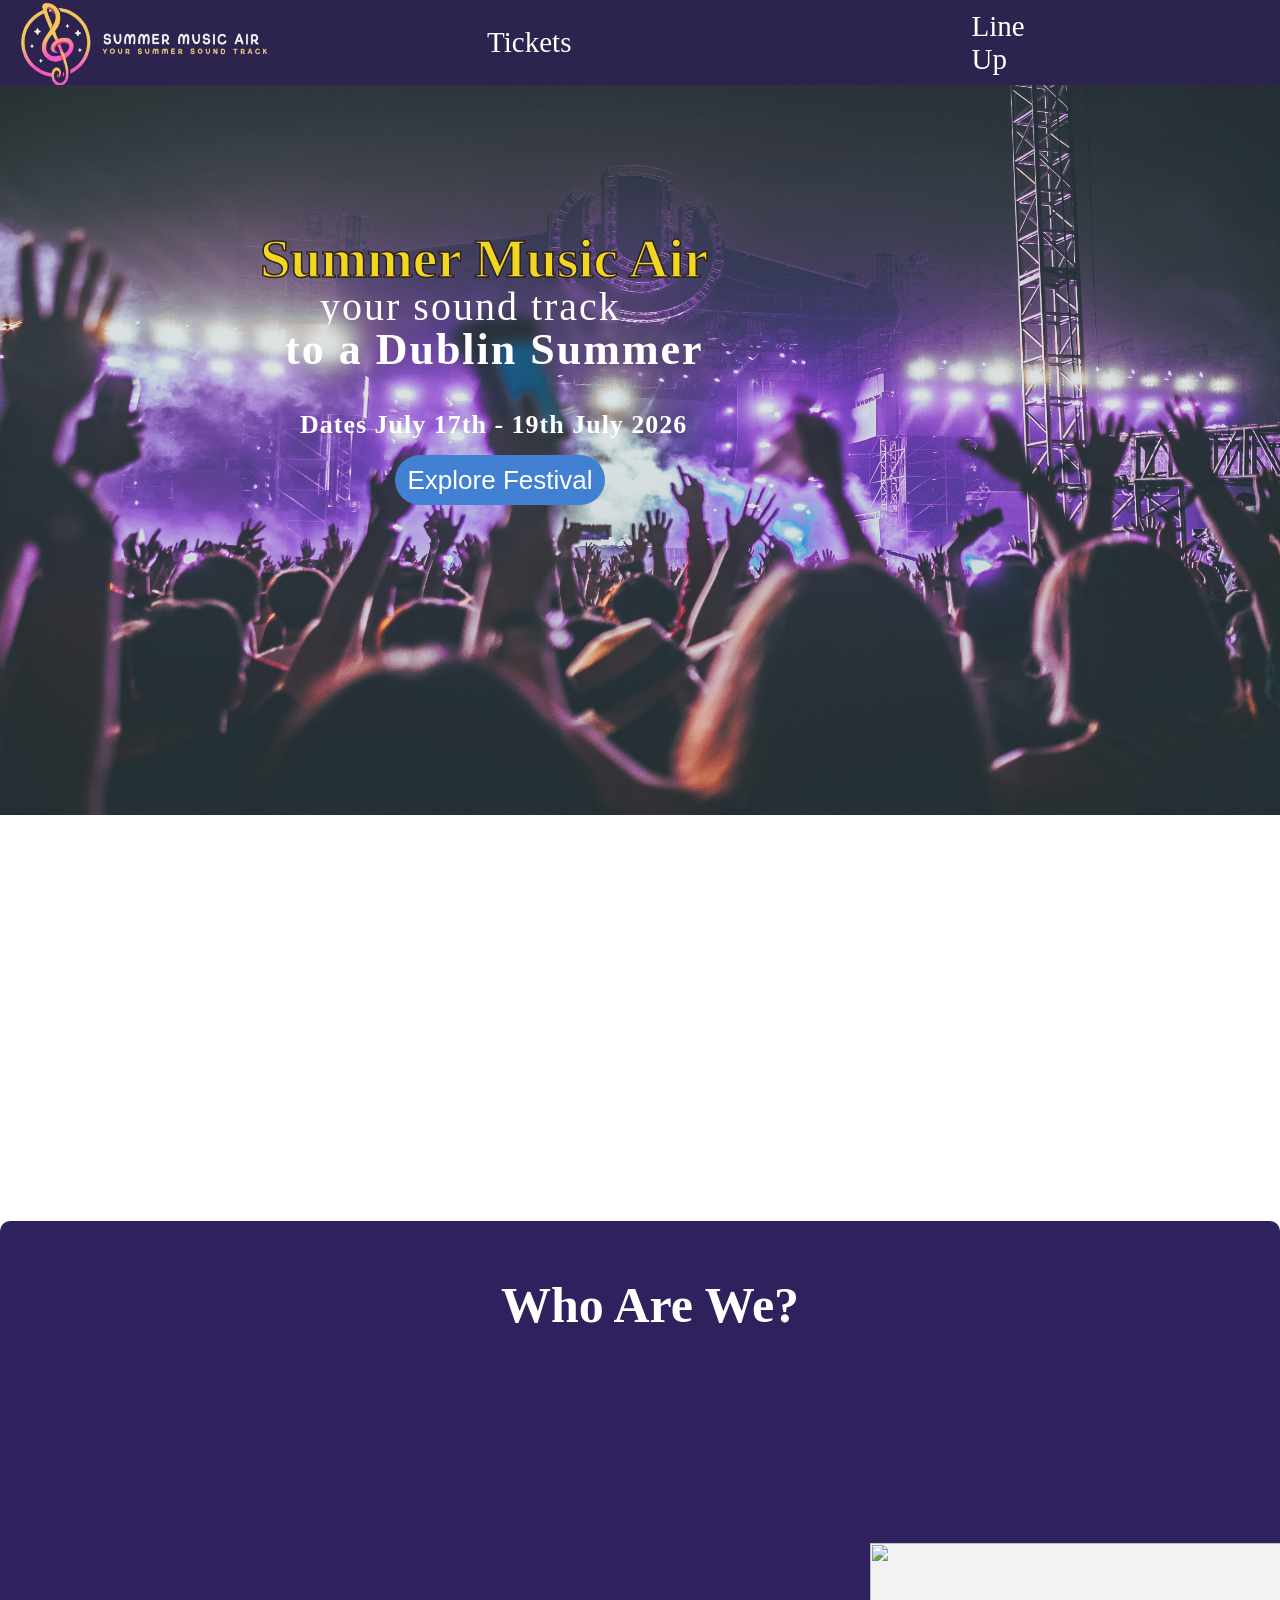
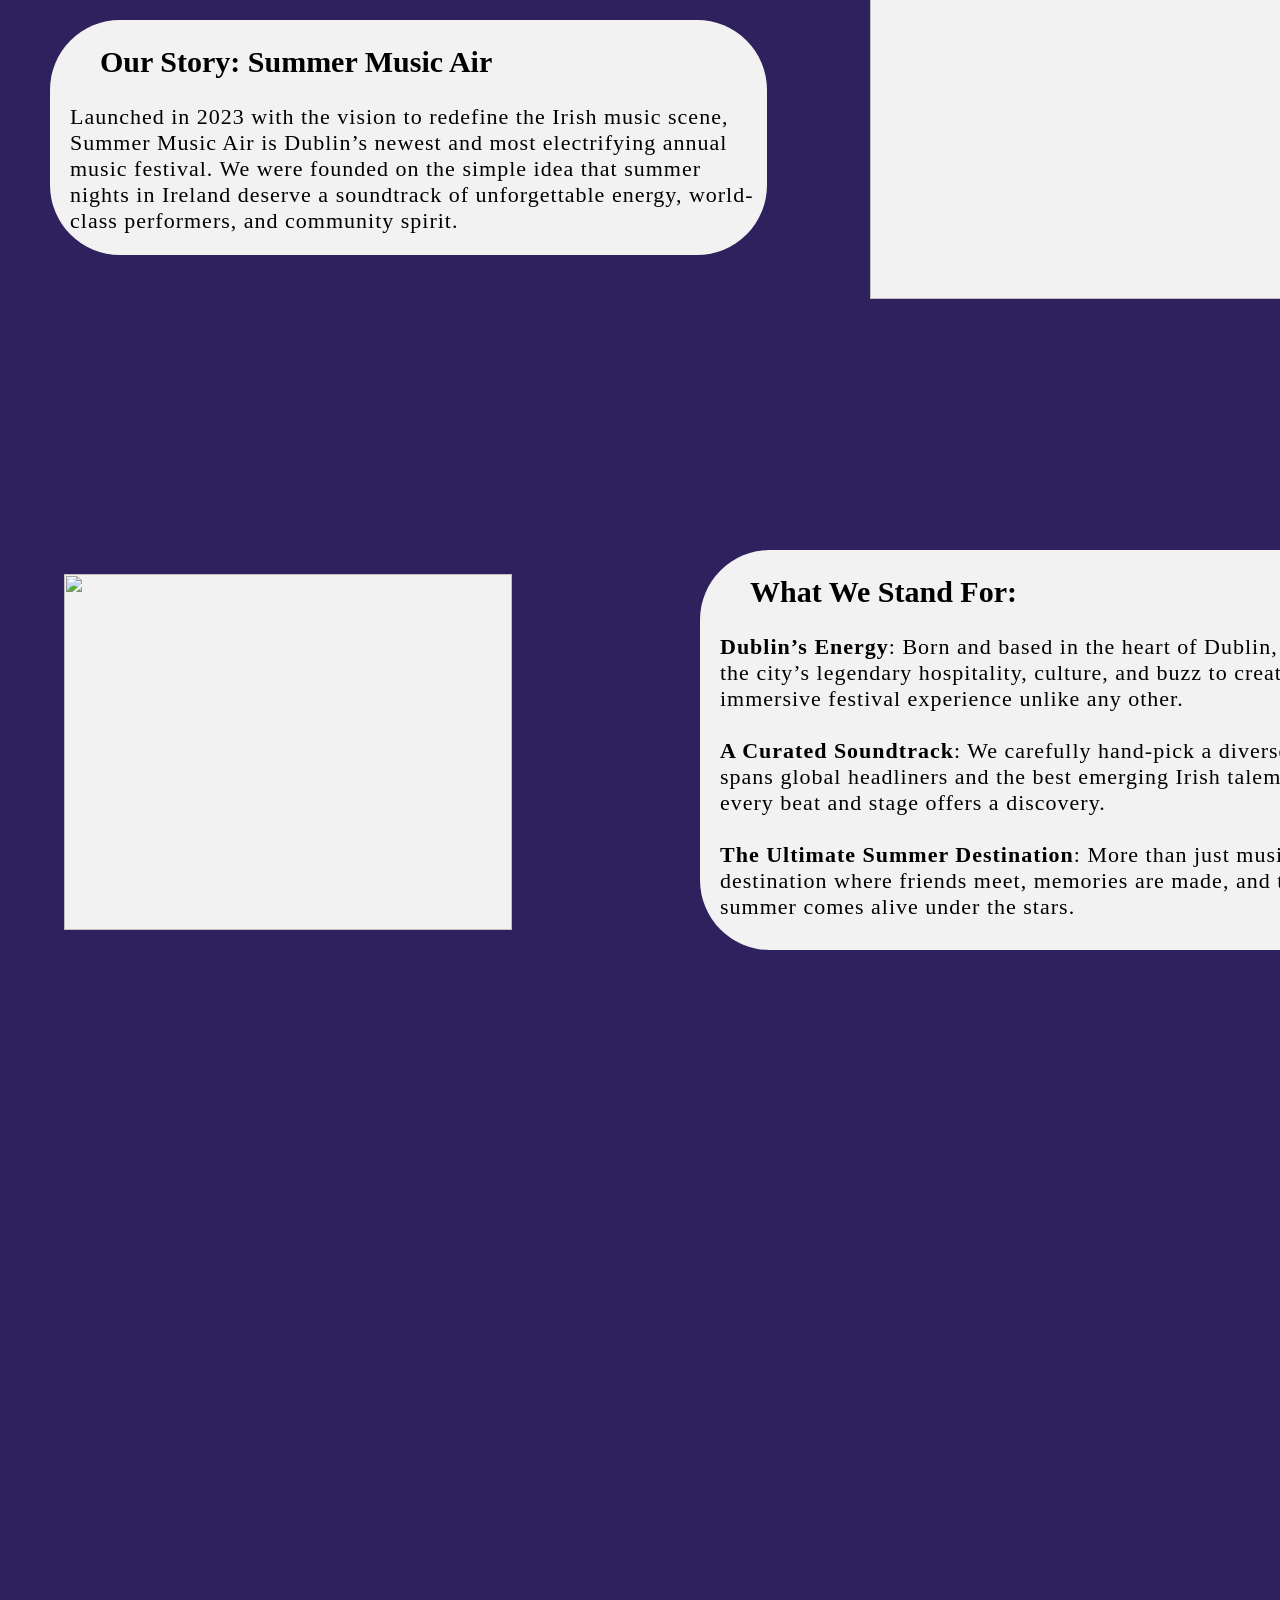
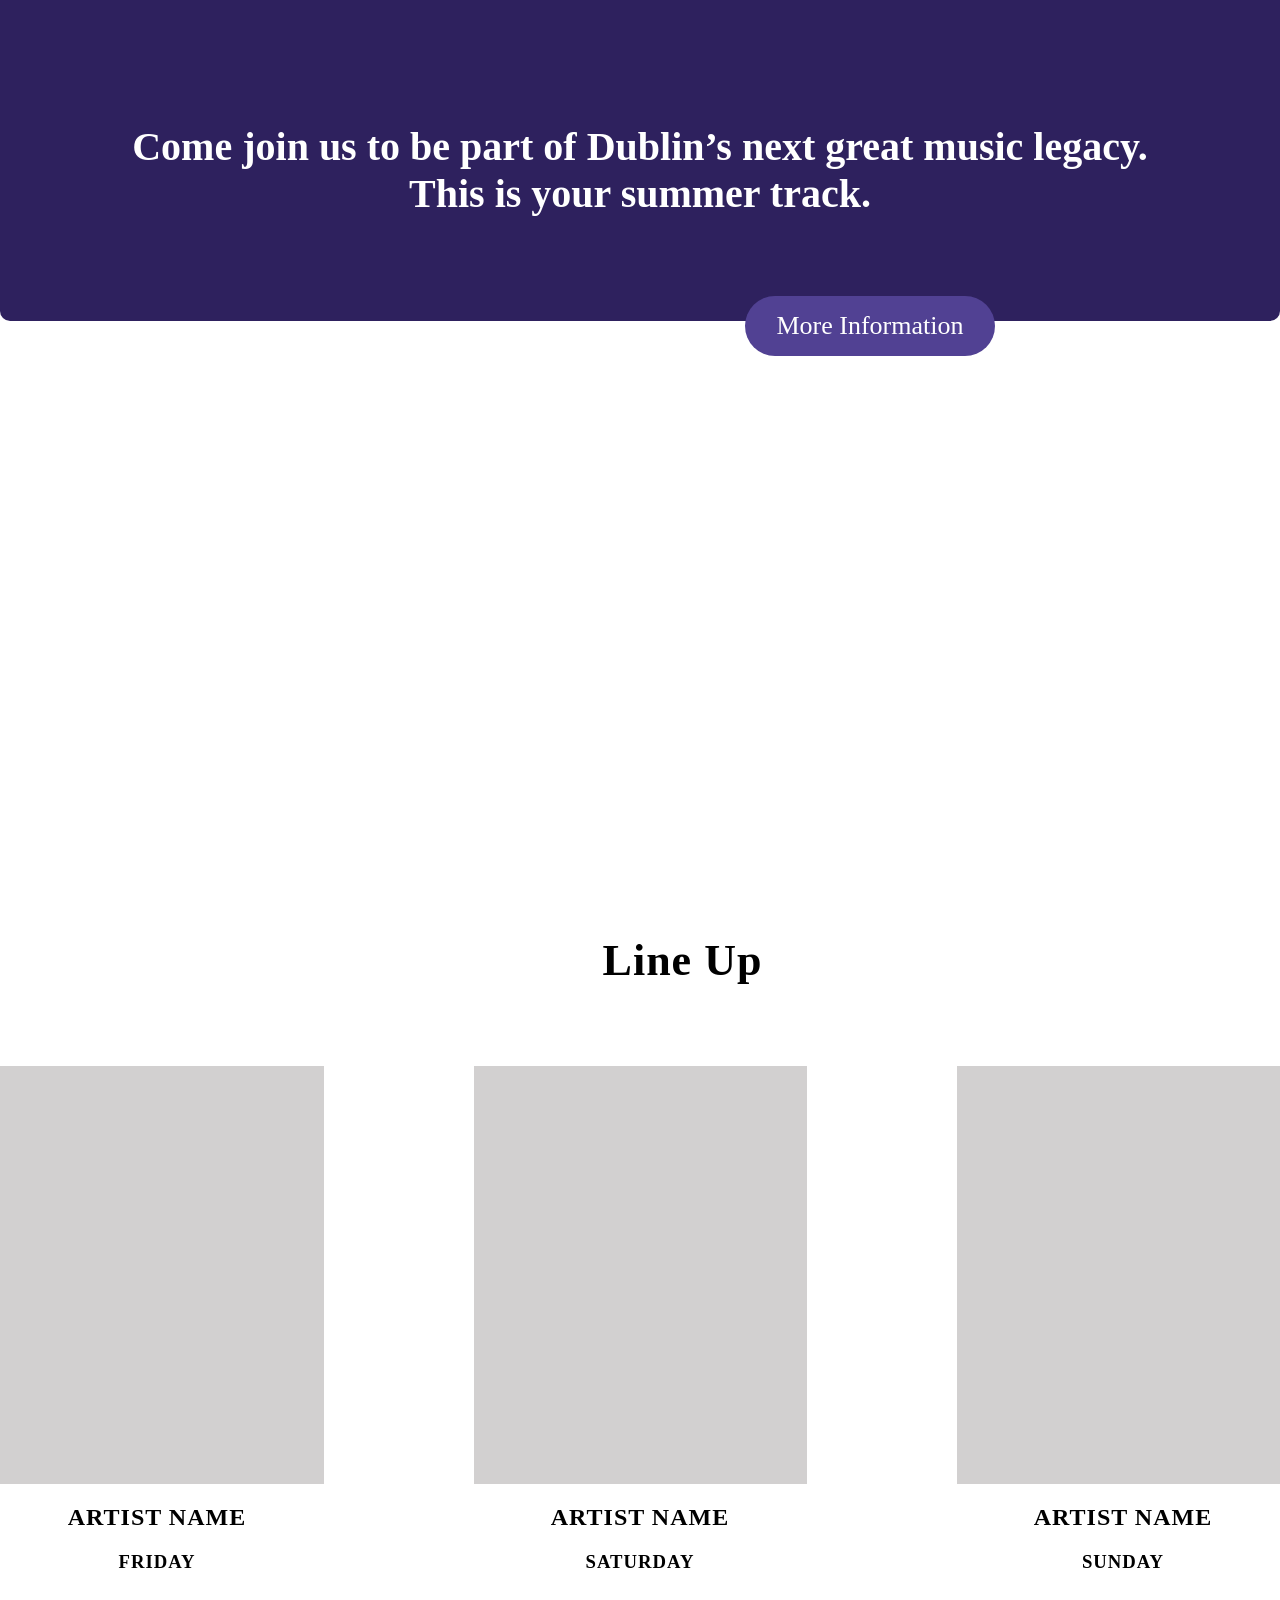
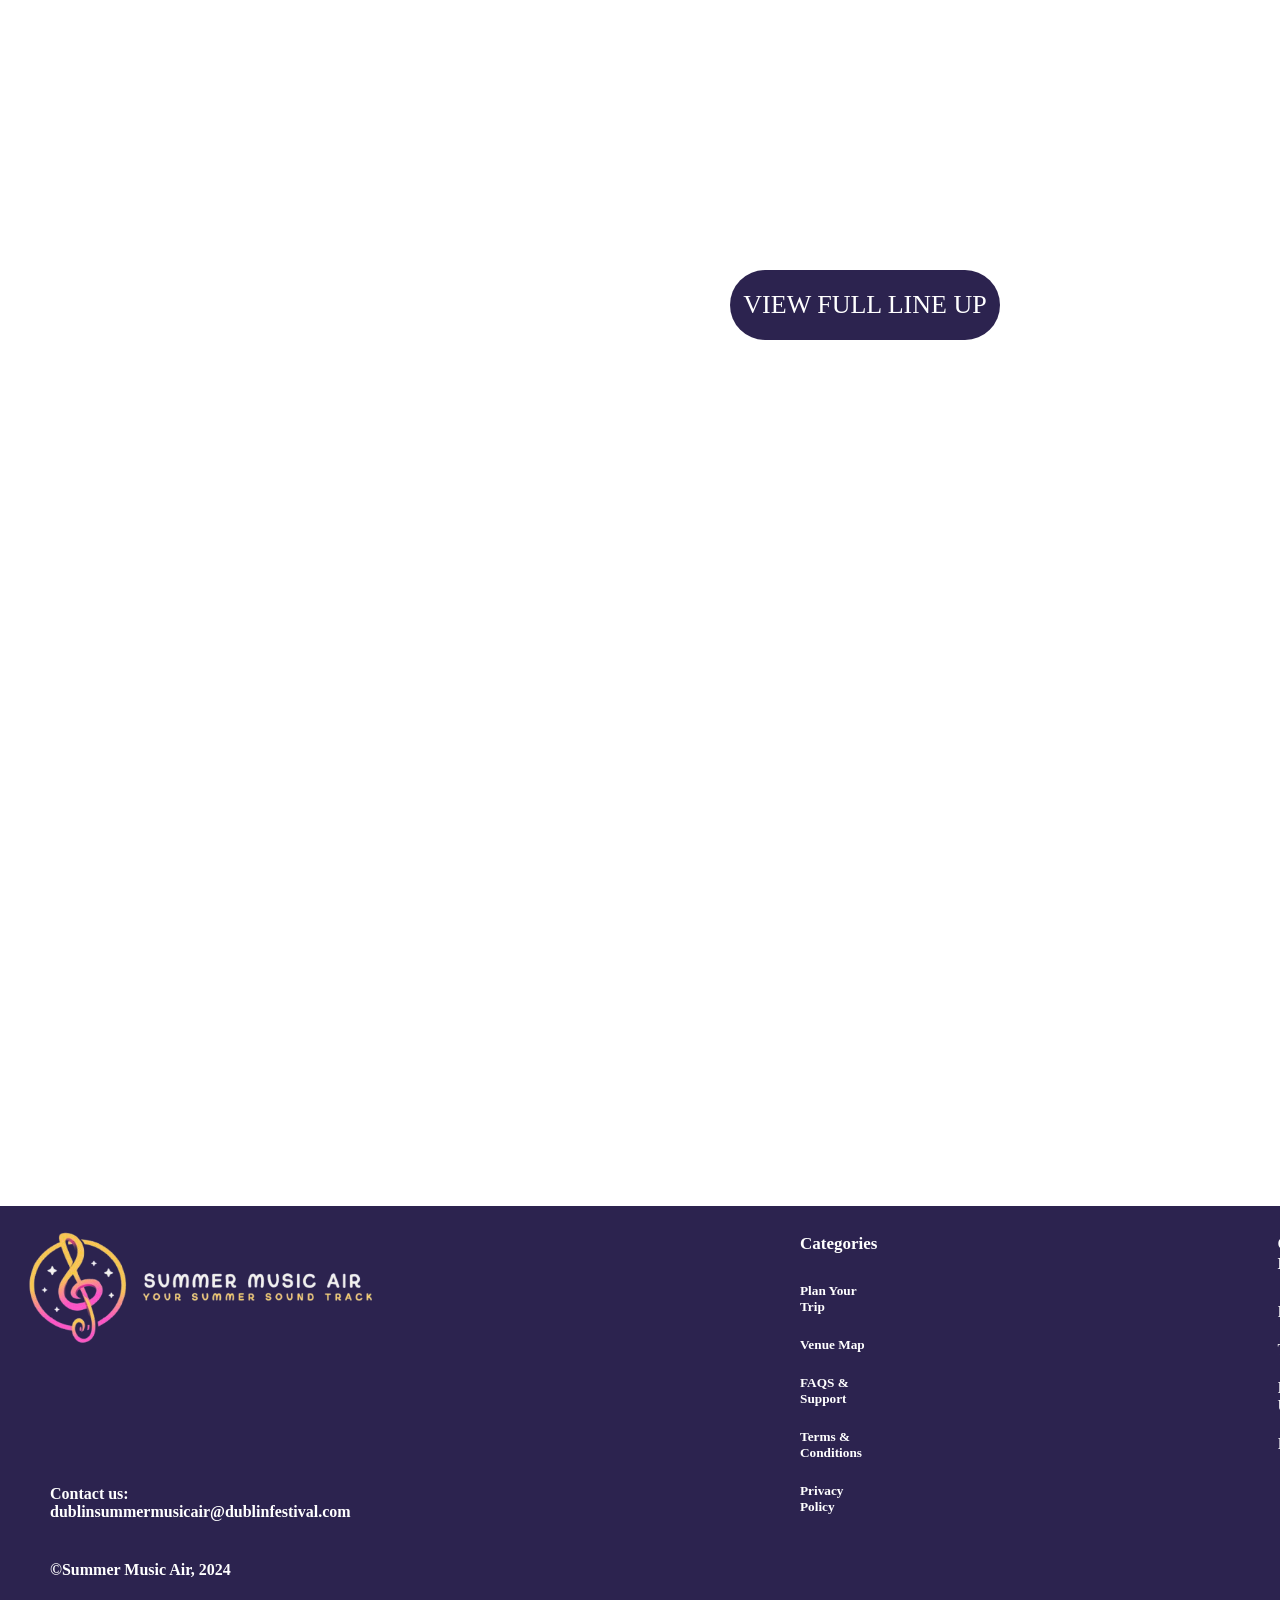
==== Public/Index.html @ b0d1145a "test" ====
<!DOCTYPE html>
<html lang="en">
<head>
    <meta charset="UTF-8">
    <meta name="viewport" content="width=device-width, initial-scale=1.0">
    <link rel="stylesheet" href="/Assets/CSS/index.css">
    <script src="/Assets/JS/main.js"></script>
    <meta name="viewport" content="width=device-width, initial-scale=1.0">
    <title>Home</title>
</head>
<body>

    <!-- nav bar -->
    <div class="Nav-Bar-Box">
        <!-- <img  id="logo" src="/Assets/Images/logo.png" alt=""> -->     
            <a href="/Public/Index.html">
                <img  id="logo" src="/Assets/Images/logo.png" alt="">
            </a>
        <div class="Nav-Bar-Buttons-Container">
             <a  id="ticket-button" class="Nav-Bar-Buttons"href="/Public/tickets.html">Tickets</a>
            <a id="ticket-button" class="Nav-Bar-Buttons" href="/Public/lineUp.html">Line Up</a>
            <a id="ticket-button" class="Nav-Bar-Buttons" href="/Public/info.html">Info</a>
        </div>
    </div>

    <!-- hero section -->

    <div class="heroBox">
        <div class="heroimgContainer">
            <h1 id="t1" class="heroText">Summer Music Air</h1>
            <h3 id="t2" class="heroText">your sound track</h3>
            <h2 id="t3" class="heroText">to a Dublin Summer</h2>
            <h4 id="t4" class="heroText">Dates July 17th - 19th July 2026</h4>
            <!-- <div class="button">Explore Festival</div> -->
             <button class="button">Explore Festival</button>
            <img id="heroImg" src="/Assets/Images/heroImg.jpg" alt="">
        </div>

    </div>

    <!-- About us section -->

    <div class="about-us-container">

        <h1 class="aboutUsText" id="aboutUsHeader">Who Are We?</h1>
    
        <div class="section1-box">
            <h2 id="aboutUsH1" class="aboutUsText">Our Story: Summer Music Air</h2>
            <article id="aboutUsText1" class="aboutUsText">Launched in 2023 with the vision to redefine the Irish music scene, Summer Music Air is Dublin’s newest and most electrifying annual music festival.
                We were founded on the simple idea that summer nights in Ireland deserve a soundtrack of unforgettable energy, world-class  performers, and community spirit.
            </article>
        </div>
      
        <div class="section1-img-box">
            <img id="sec1Img" src="/Assets/Images/couple.jpg" alt="">
        </div>

        <div class="section2-box">

            <h2  id="aboutUsH2" class="aboutUsText">What We Stand For:</h2>
                <article id="aboutUsText2" class="aboutUsText">
                    <span class="SubHeading">Dublin’s Energy</span>: Born and based in the heart of Dublin, we embrace the city’s legendary hospitality, culture, and buzz to create an immersive festival experience unlike any other.
                    <br> <br><span class="SubHeading">A Curated Soundtrack</span>: We carefully hand-pick a diverse lineup that spans global headliners and the best emerging Irish talemt, ensuring every beat and stage offers a discovery.
                    <br><br><span class="SubHeading">The Ultimate Summer Destination</span>: More than just music, we are a destination where friends meet, memories are made, and the spirit of summer comes alive under the stars.
                </article>
        </div>

             <div class="section2-img-box">
                <img id="sec2Img" src="/Assets/Images/teambuilding.jpg" alt="">
             </div>

             <h2 id="endingText">Come join us to be part of Dublin’s next great music legacy. <br> This is your summer track.</h2>
             <a class="button" id="moreInfoBtn" href="/Public/info.html">More Information</a>
    </div>
        

    <!-- Line Up Section -->

    <h1 id="lineUpHeader">Line Up</h1>
    <div class="Line-Up-Box">
        <div class="lineUpContainer">
            <div class="lineup-box-image"></div>
            <div class="line-up-text-box">
                <h2 class="lineupText">ARTIST NAME</h2>
                <H3  class="lineupText" class="lineupDay">FRIDAY</H3>
            </div>
            
        </div>

        <div class="lineUpContainer">
            <div class="lineup-box-image"></div>
            <div class="line-up-text-box">
                <h2  class="lineupText" >ARTIST NAME</h2>
                <H3  class="lineupText" class="lineupDay">SATURDAY</H3>
            </div>
        </div>

        <div class="lineUpContainer">
            <div class="lineup-box-image"></div>
            <div class="line-up-text-box">
                <h2 class="lineupText" >ARTIST NAME</h2>
                <H3  class="lineupText" class="lineupDay">SUNDAY</H3>
            </div>
        </div>  
    </div>
     <a class="button" id="LineUpBtn" href="/Public/lineUp.html">VIEW FULL LINE UP</a>
    

    <!-- Footer Section -->

   <div class="footer-box">

      <!-- Terms and conditions Pop Up Box -->
   <div class="termsConds">
    <h1 id="pop-up-title">Summer Music Air Terms & Conditions</h1>
    <article class="TandCText">
       <strong>Effective Date: August 1, 2026</strong>  <br>
        Please read these Terms of Service (the "Terms") carefully. By purchasing a ticket, registering for the event, or entering the venue ("Festival Grounds"), you agree to be bound by these Terms, which constitute a legally binding agreement between you ("Participant" or "Ticket Holder") and Summer Music Air Festival (the "Festival," "We," or "Us"). <br>
        <strong>1. General Provisions & Ticket Policy</strong> <br>
        <strong>1.1. Governing Law and Jurisdiction</strong>
        These Terms shall be governed by and construed in accordance with the laws of the jurisdiction where the Festival is physically held, without regard to its conflict of law principles. Any legal action or proceeding arising under these Terms shall be brought exclusively in the courts of that jurisdiction.
        <br> <strong>1.2. Ticket Sales and Validity</strong>
        <br>All ticket sales are final. Tickets are non-refundable, non-transferable, and non-exchangeable, except as required by applicable law or as expressly permitted by the Festival in writing. Tickets may be voided if altered or duplicated.
        <br> <strong>1.3. Schedule Changes</strong>
        <br>The Festival reserves the right to change, modify, or cancel the venue, dates, times, and lineup of any scheduled performance without prior notice. No refunds or exchanges will be offered as a result of a change in the schedule or lineup.
        <br> <strong>1.4. Temporary Enthusiasm Lien</strong>
        <br>The Participant agrees that the original point of sale retains a temporary non-corporeal lien over the ticket holder's enthusiasm for a period of seventy-two (72) hours post-event. This lien is automatically revoked upon consumption of a breakfast burrito.
        <br> <strong>2. Admission and Conduct on Festival Grounds</strong>
        <br> <strong>2.1. Entry and Screening</strong>

        <br>All Participants consent to a full security search, pat-down, and bag check prior to entry and at any time while on the Festival Grounds. Failure to consent to such searches may result in the refusal of admission or expulsion without refund.

        <br><strong>2.2. Prohibited Items</strong>
        <br>The following items are strictly prohibited on the Festival Grounds:
                <li>
                    <ul>Weapons, illegal substances, and external alcohol.</ul>
                    <ul>Glass containers (excluding medically necessary containers).</ul>
                    <ul>Sound systems exceeding 80 decibels (unless you are a scheduled performer).</ul>
                    <ul>Any item deemed to be dangerous or disruptive by Festival staff.</ul>
                    <ul>More than two (2) loose, pocket-dwelling marbles per person. Marbles secured in a designated container are exempt.</ul>
                    <ul>Items designed to facilitate the intentional, audible confusion of Festival personnel (e.g., highly convincing fake fog horns or paradoxical statements about time travel).</ul>
                    <ul>Unsolicited, lengthy advice concerning the proper preparation of artisanal sourdough. Brief, non-binding tips are permissible.</ul>
                </li>

        <br><strong>2.3. Photography and Recording</strong>

        <br>The Participant acknowledges and agrees that the Festival may photograph, video-record, or otherwise capture their image, likeness, and voice, which may be used for promotional and archival purposes without further compensation. The only exception is when a photograph captures a Participant engaging in the act of deep, contemplative gazing at a fire hydrant, which is reserved exclusively for the Festival's annual "Hydrant Vibe" internal competition.

        <br><strong>3. Waiver of Liability and Assumption of Risk</strong>

        <br><strong>3.1. Assumption of Risk</strong>

        <br>The Participant voluntarily assumes all risks and dangers incidental to the event, whether occurring prior to, during, or after the event, including, but not limited to, the risk of property damage, personal injury, and the temporary but absolute conviction that they can communicate fluently with the local bird population via complex interpretative dance.

        <br><strong>3.2. Force Majeure (Acts of Atmosphere)</strong>

        <br>In the event of cancellation or interruption due to circumstances beyond our control—including natural disasters, civil unrest, or the unexpected spontaneous manifestation of a benevolent, singing nebula—the Festival shall not be liable for any loss or damage. Should a singing nebula appear, the Participant's ticket will be considered exchanged for the experience, and no refunds will be processed.

        <br><strong>3.3. Specific Liability Exclusions</strong>

        <br>The Festival is not responsible for damages resulting from:

        <br>The temporary loss of your ability to count past three due to rhythmic overload.

        <br>Any instance where a sound wave rearranges your clothing into a slightly more fashionable (but less practical) ensemble.

        <br>Loss of personal belongings, especially if said belongings were launched into the air during a moment of profound musical ecstasy.

        <br>Emotional distress caused by witnessing an official Festival Security Squirrel successfully complete a complex financial transaction.

        <br><strong>4. Final Harmony and Contractual Agreement</strong>

        <br><strong>4.1. The Data Disclosure Drift</strong>

        <br>We will protect your Contact Data (as outlined in our Privacy Policy) but reserve the right to anonymously analyze your Vibe Preferences to better serve the Collective Rhythm. This analysis may be shared with the official Festival Security Squirrel for motivational purposes.

        <br><strong>4.2. Mandatory Relaxation</strong>

        <br>If a Festival staff member, acting in the capacity of a certified Chill-Out Monitor, determines that a Participant is experiencing inadequate levels of relaxation, they are authorized to recommend a mandatory five-minute session in the designated "Zen Garden." Refusal to chill is considered a breach of conduct and may result in the Participant being forced to listen to elevator music for fifteen (15) minutes.

        <br><strong>4.3. The Perfect Note Guarantee</strong>

        <br>The Festival guarantees that at some point during your attendance, you will hear a single, perfect musical note that will resonate with your soul. The Festival is not liable if the Participant is unable to later identify or replicate this note, or if the note is later determined to be merely a pigeon's cough.

        <br><strong>4.4. Termination (The Great Vibe Check)</strong>

        <br>We reserve the right to revoke your ticket and remove you from the Festival Grounds for any conduct deemed detrimental to the overall collective good vibe, including excessive complaining, standing still during a peak dance track, or questioning the squirrel security's authority.

        <br><strong>4.5. Solar Alignment Warranty</strong>

        <br>The Participant acknowledges that, upon entry, they enter into a passive, non-revocable agreement with the sun to maintain an optimal level of ambient lighting until the final performance concludes. Any sun-related disruptions are entirely the fault of the sun, and the Festival assumes no liability.

        <br>Thank you for agreeing to the Terms of Service: Initial Compliance, Eventual Transcendence. Now go find your perfect song!
    </article>
   </div>
        <footer class="footer-container">
            <div class="socialMediaContainer">
                <img id="footerLogo" src="/Assets/Images/logo.png" alt="">
                <a href="#" class="fa fa-facebook"></a>
                <a href="#" class="fa fa-instagram"></a>
                <a href="#" class="fa fa-twitter"></a>
                <a href="#" class="fa fa-linkedin"></a>
                <h5 id="contact">Contact us: dublinsummermusicair@dublinfestival.com</h5>
            <h5 id="copyright">©Summer Music Air, 2024</h5>
            </div>
           
            

            <div class="categories">
                <h5 class="categoriesH1">Categories</h5>
                <h5>Plan Your Trip</h5>
                <h5>Venue Map</h5>
                <h5>FAQS & Support</h5>
                <h5>Terms & Conditions</h5>
                <h5>Privacy Policy</h5>
            </div>

            <div class="quick-links">
                <h5 class="categoriesH1">Quick Links</h5>
                <a class="links" href="/Public/Index.html">Home</a>
                <a class="links" href="/Public/tickets.html">Tickets</a>
                <a class="links" href="/Public/lineUp.html">Line Up</a>
                <a class="links" href="/Public/info.html">Info</a>
            </div>
        </footer>

   

   </div>


</body>
</html>
---- Assets/CSS/index.css ----
body{
    scroll-behavior: smooth;
    color: white;
    padding: 0px;
    margin: 0px;
}

    /* Nav Bar */
        .Nav-Bar-Box {
            z-index: 999;
            top: 0px;
            left: 0px;
            width: 100%;
            height: 85px;
            background-color: rgb(44, 35, 79);
            display: flex;
            gap: 200px;
        }

        #logo {
            margin-top: -70px;
            height: 230px;
        }

        .Nav-Bar-Buttons-Container {

            display: flex;
            align-items: center;
            gap: 400px;
        }

        .Nav-Bar-Buttons {
            text-decoration: none;
            font-size: 29px;
            color: white;
            cursor: pointer;
        }

        .Nav-Bar-Buttons:hover{
            text-decoration: underline;
        }

    /* Hero Section */

        .heroimgContainer {
            position: relative;
            height: 730px;
            width: 100%;
            background-color: gray;
        }
        .heroText {
            position: absolute;
            z-index: 3;
        }
        #t1 {
            top: 105px;
            left: 260px;
            font-size: 55px;
            color: rgb(242, 215, 34);
            font-weight: bold;
            -webkit-text-stroke: 1.5px rgb(44, 32, 32);
        }
        #t2 {
            backdrop-filter: blur(5px);
            color: white;
            top: 158px;
            letter-spacing: 2px;
            left: 320px;
            font-size: 40px;
            font-weight: 100;
        }
        #t3 {
            backdrop-filter: blur(5px);
            color: white;
            top: 202px;
            left: 285px;
            letter-spacing: 2px;
            font-size: 44px;
        }
        #t4 {
            letter-spacing: 1px;
            color: white;
            font-size: 26px;
            top: 290px;
            left: 300px;
        }

        .button {
            color: white;
            font-size: 26px;
            justify-content: center;
            text-align: center;
            align-items: center;
            font-weight: 500;
            background-color: rgb(65, 128, 211);
            width: 210px;
            height: 50px;
            top: 370px;
            left: 395px;
            position: absolute;
            z-index: 999;
            cursor: pointer;
            align-content: center;
            border-radius: 40px;
        }

        .button:hover{
            opacity: 0.95;
        }
        #heroImg {
            position: absolute;
            object-fit: fill;
            width: 100%;
            height: 100%;
            z-index: 1;
            opacity: 0.8;
        }

    /* About Us Section */

        .about-us-container {
            z-index: 1;
            width: 100%;
            height: 2300px;
            background-color: rgb(46, 33, 94);
            margin-top: 406px;
            border-radius: 10px;
        }
        .aboutUsText{
            position: relative;
            margin-left: 20px;

            color: black;
        }
        #aboutUsHeader{
            position: relative;
            top: 55px;
            font-size: 50px;
            color: white;
            text-align: center;
        }
        .section1-box{
            background-color: #F2F2F2;
            position: absolute;
            top: 1620px;
            left: 50px;
            width: 56%;
            border-radius: 70px;
            height: 235px;
        }
        .section1-img-box{
            position: relative;
            left: 68%;
            top: 230px;
            background-color: #F2F2F2;
            height: 356px;
            width: 448px;
        }
        #sec1Img{
            position: absolute;
            object-fit: fill;
            width: 100%;
            height: 100%;
            z-index: 1;
        
        }
       
        button{
            background-color: transparent;
            background-repeat: no-repeat;
            border: none;
            cursor: pointer;
            overflow: hidden;
            outline: none;
        }
        .section2-img-box{
            position: relative;
            left: 5%;
            top: 505px;
            background-color: #F2F2F2; 
            height: 356px;
            width: 448px;
        }
        #sec2Img{
            position: absolute;
            object-fit: fill;
            width: 100%;
            height: 100%;
            z-index: 1;
        }
        .section2-box{
            background-color: #F2F2F2;
            position: absolute;
            top: 2150px;
            left: 700px;
            width: 55%;
            border-radius: 70px;
            height: 400px;
        }
       #aboutUsH1{
        margin-left: 50px;
        font-size: 30px;
       }
       #aboutUsText1{
        letter-spacing: 1px;
        font-size: 22px;
       }

       #aboutUsH2{
        font-size: 30px;
        margin-left: 50px;
       }
       #aboutUsText2{
        font-size: 22px;
        letter-spacing: 1px;
       }
       .SubHeading{
        font-weight: bold;
       }
       #endingText{
        font-size: 40px;
        text-align: center;
        position: relative;
        top: 55%;
       }
       #moreInfoBtn{
        background-color: #514193;
        position: relative;
        top: 57%;
        text-decoration: none;
        margin-left: 350px;
        width: 250px;
        height: 60px;
        display: flex;
        justify-content: center;
        align-items: center;
        
       }
       

       /* LINE UP SECTION */

       #lineUpHeader{
        position: relative;
        text-align: center;
        margin-top: 48%;
        font-size: 44px;
        margin-left: 85px;
        font-weight: bolder;
        letter-spacing: 1px;
        color: black;
       }

       .Line-Up-Box{
            z-index: 999;
            width: 100%;
            height: 860px;
            gap: 150px;
            display: flex;
            justify-content: center;
       }
       .lineup-box-image{
            margin-top: 50px;
            height: 418px;
            width: 333px;
            background-color: #d2d0d0;
       }
        .lineUpContainer1{
            background-color: antiquewhite;
            height: 418px;
            width: 333px;

       }
       
       .line-up-text-box{
        letter-spacing: 1px;
        color: black;
        width: 100;
        text-align: center;
       }

       #LineUpBtn{
        background-color: #2C234F;
        margin-top: 4700px;
        margin-left: 335px;
        width: 270px;
        height: 70px;
        text-decoration: none;
       }



       /* footer section */

      .footer-box{

        width: 100%;
        height: 400px;
        z-index: 800;
       }

       .footer-container{
        display: flex;
        gap: 400px;
        width: 100%;
        height: 100%;
        background-color: #2C234F;
       }

       #footerLogo{
        z-index: 1000;
        margin-top: -70px;
        width: 400px;
        height: 305px;

       }

       #contact{
        position: relative;
        font-size: 16px;
        margin-left: 50px;
        margin-top: 40px;
       }
       #copyright{
        font-size: 16px;
        margin-left: 50px;
        margin-top: 40px;
       }

       .categories{
        color: white;
        cursor: pointer;
       }
       .categoriesH1{
        font-size: 17px;
       }
    
       .links{
        color: white;
        text-decoration: none;
        display: flex;
        margin-top: 20px;
       }




       /* terms & condition pop up box */


       .termsConds{
        visibility: hidden;
        padding: 15px;
        border-radius: 5%;
        background-color: #d2d0d0;
        width: 1000px;
        height: 900px;
        z-index: 999;
        bottom: 10px;
        justify-self: center;
        justify-items: center;
        color: black;
        font-size: 10.8px;
       }
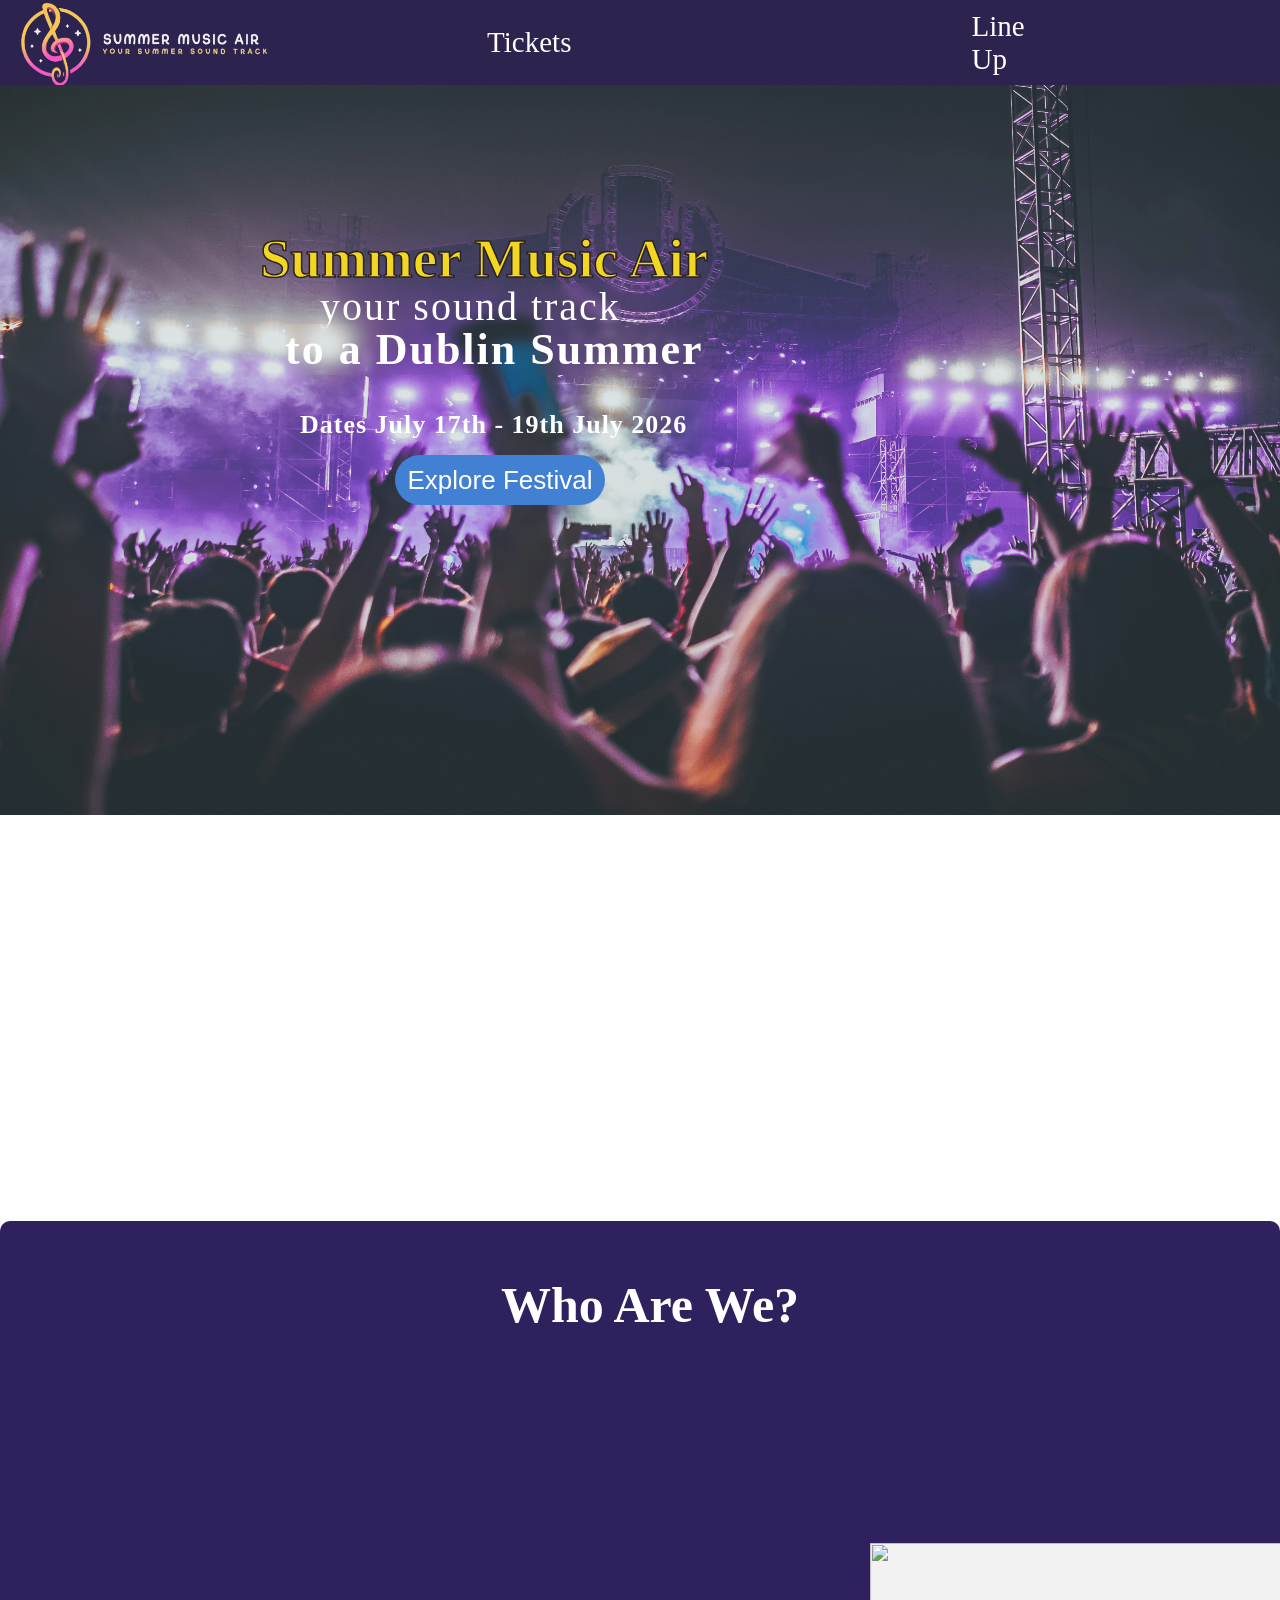
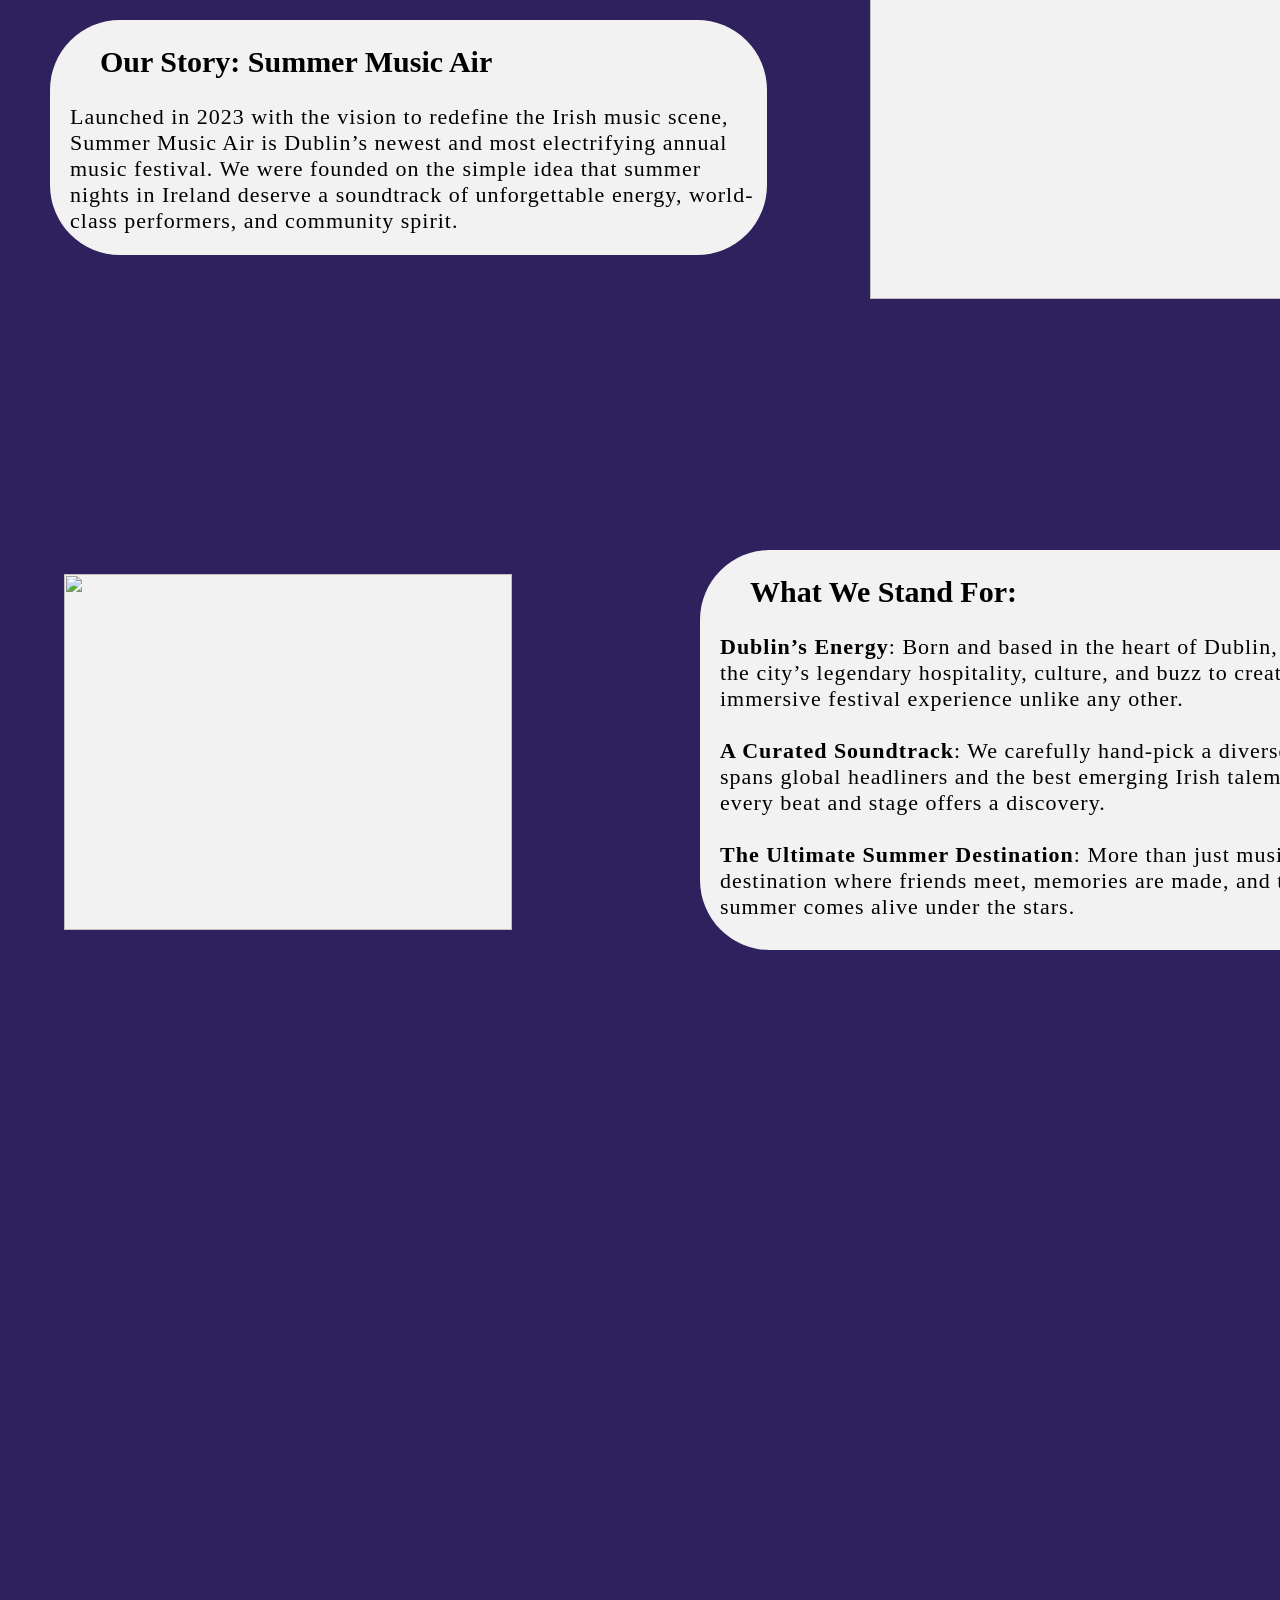
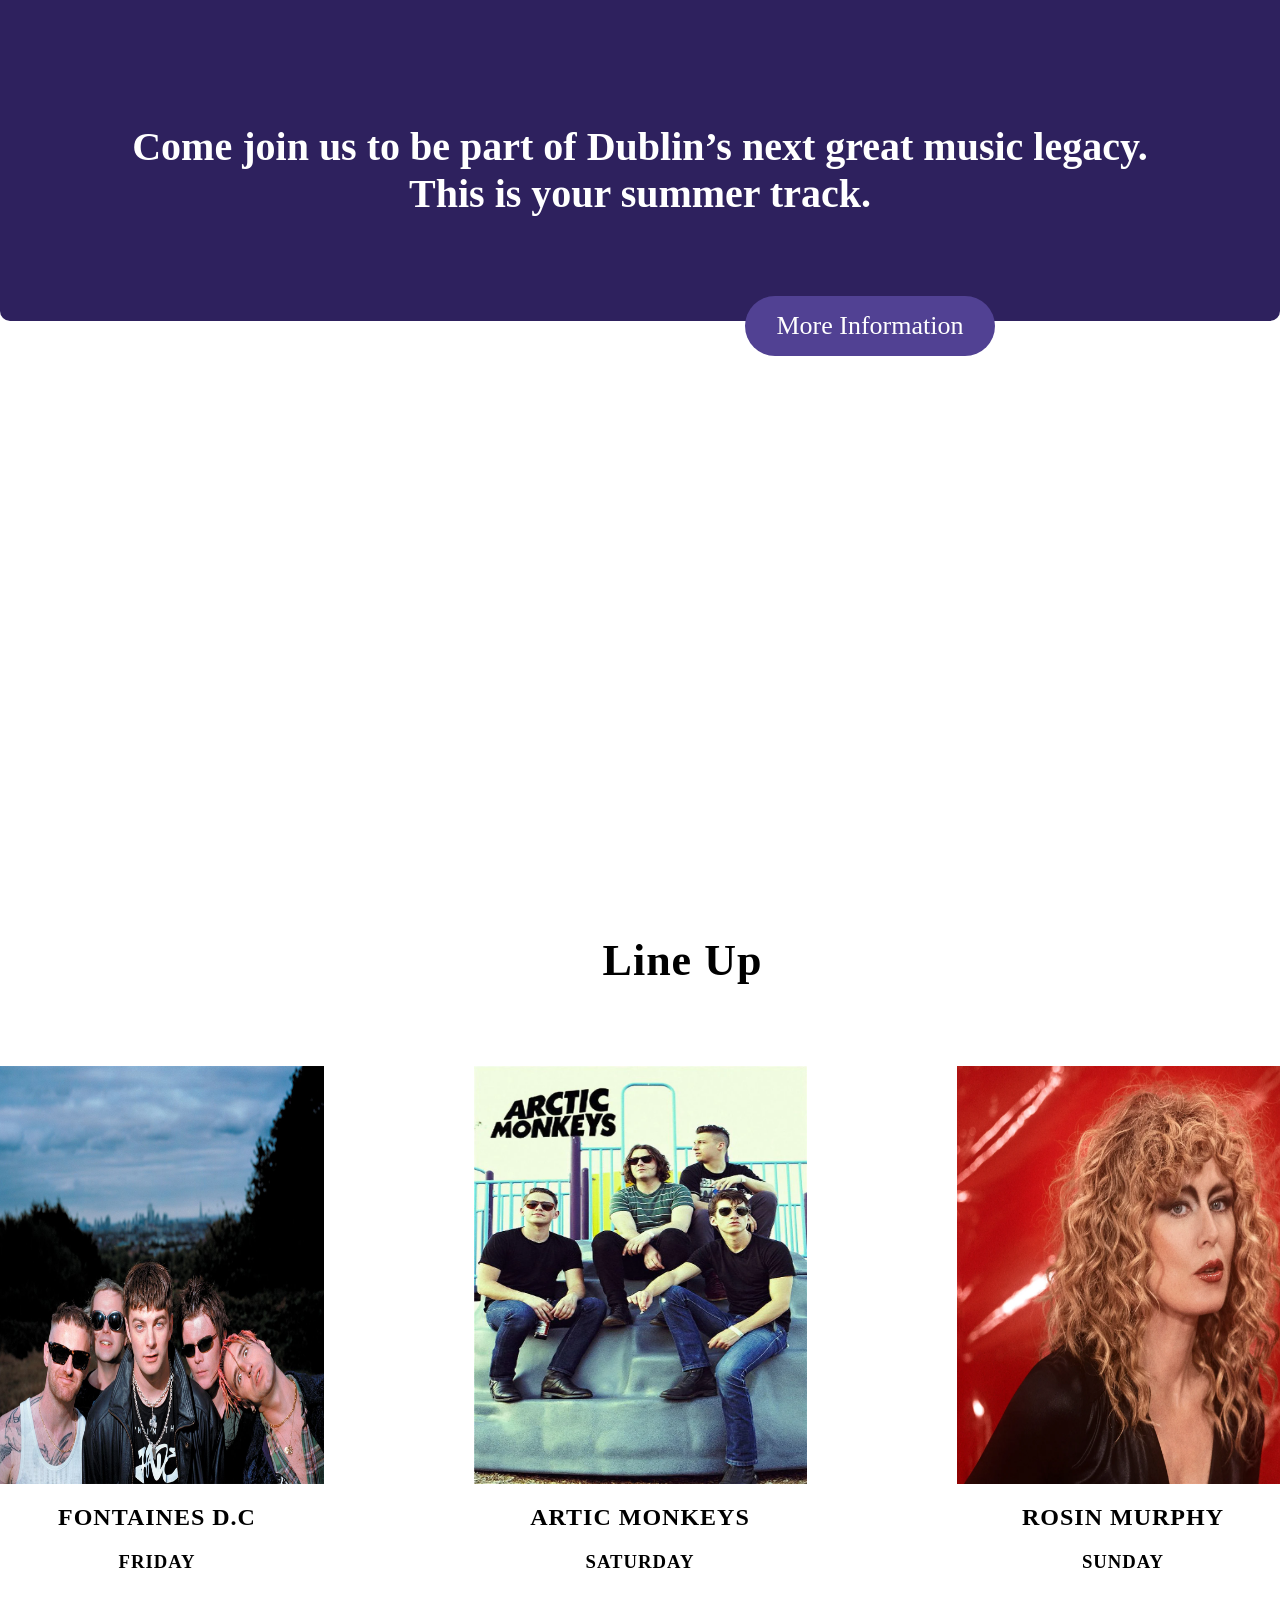
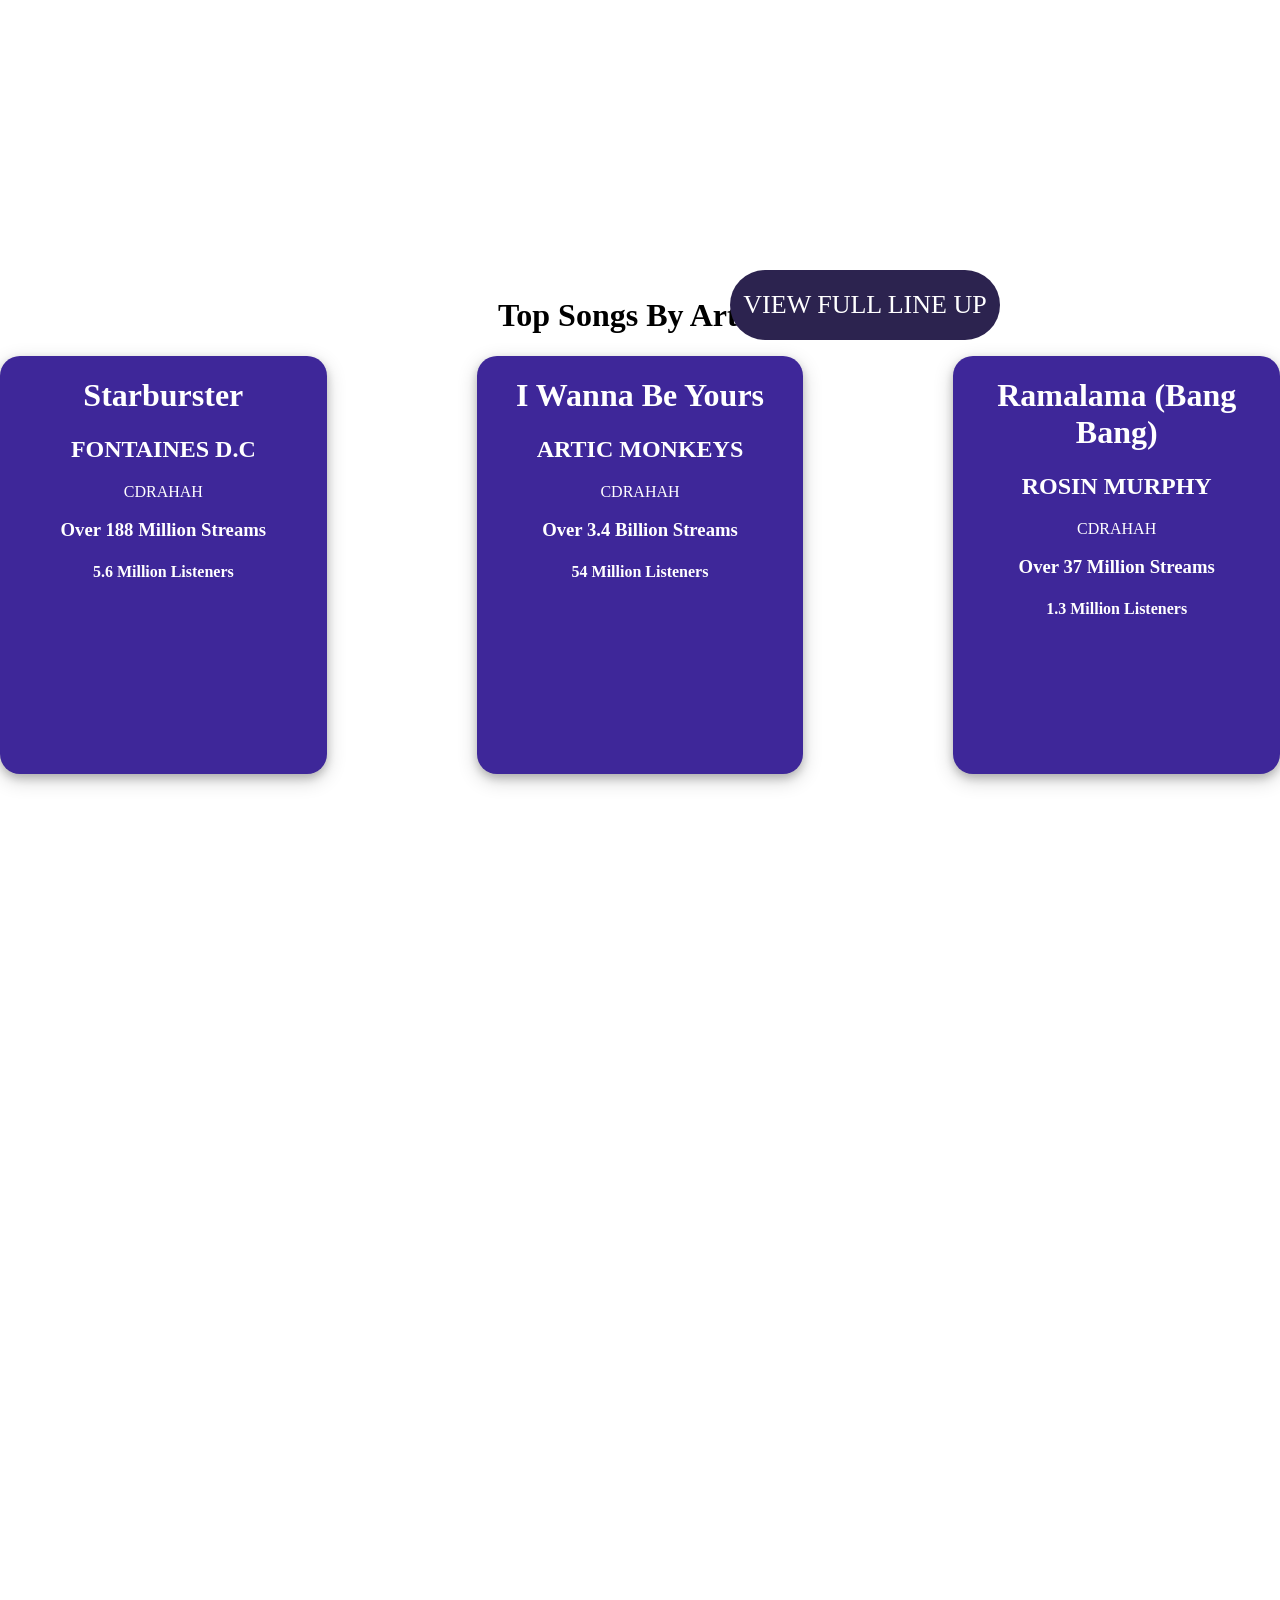
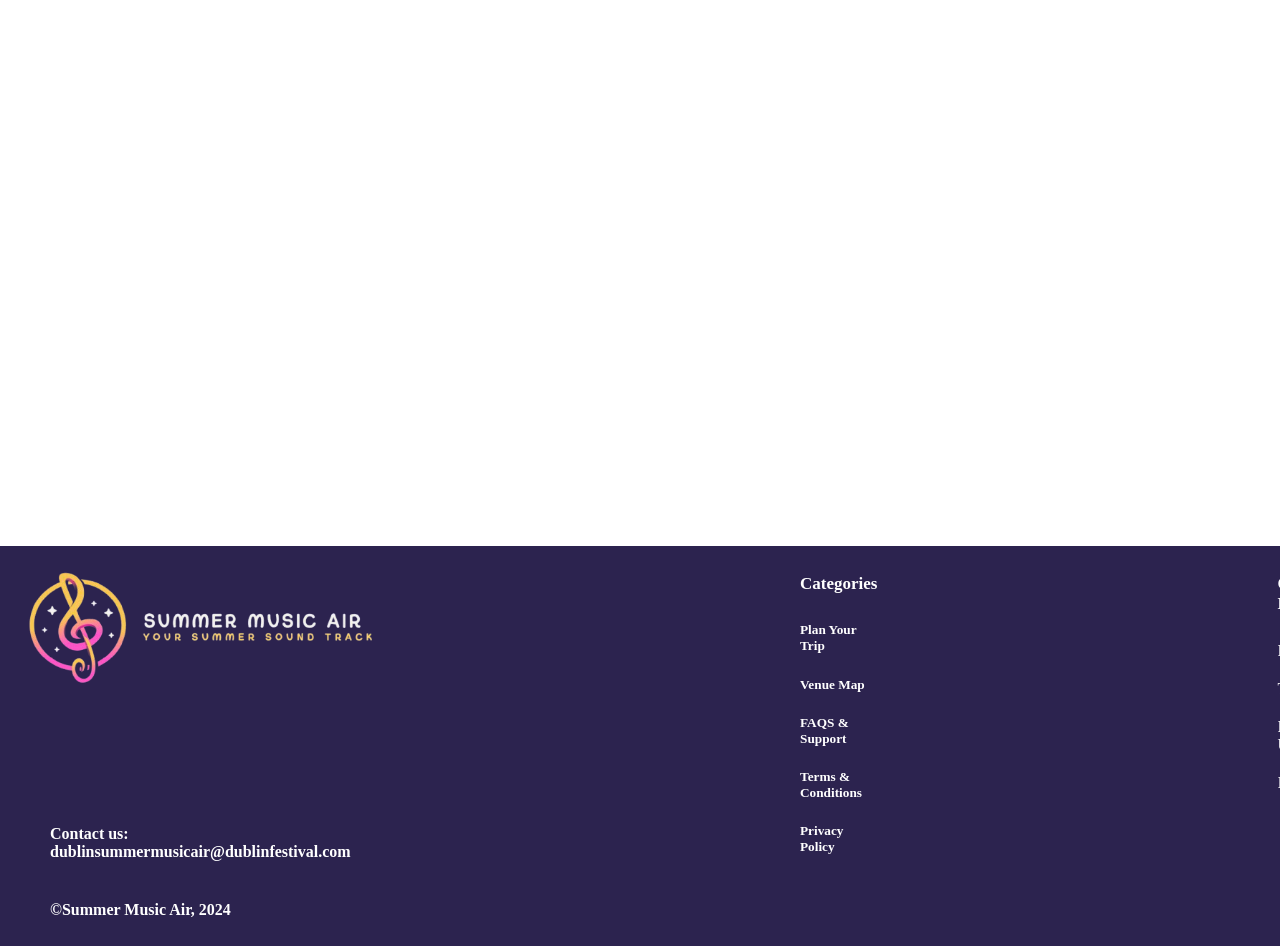
==== commit 5a9ff4bb: "Added images to the line up boxes, started working on the top songs section by adding the base conta" ====
--- a/Public/Index.html
+++ b/Public/Index.html
@@ -3,9 +3,9 @@
 <head>
     <meta charset="UTF-8">
     <meta name="viewport" content="width=device-width, initial-scale=1.0">
-    <link rel="stylesheet" href="/Assets/CSS/index.css">
+    <link rel="stylesheet" href="../Assets/CSS/index.css">
     <script src="/Assets/JS/main.js"></script>
-    <meta name="viewport" content="width=device-width, initial-scale=1.0">
+
     <title>Home</title>
 </head>
 <body>
@@ -13,13 +13,13 @@
     <!-- nav bar -->
     <div class="Nav-Bar-Box">
         <!-- <img  id="logo" src="/Assets/Images/logo.png" alt=""> -->     
-            <a href="/Public/Index.html">
-                <img  id="logo" src="/Assets/Images/logo.png" alt="">
+            <a href="../Public/Index.html">
+                <img  id="logo" src="../Assets/Images/logo.png" alt="">
             </a>
         <div class="Nav-Bar-Buttons-Container">
-             <a  id="ticket-button" class="Nav-Bar-Buttons"href="/Public/tickets.html">Tickets</a>
-            <a id="ticket-button" class="Nav-Bar-Buttons" href="/Public/lineUp.html">Line Up</a>
-            <a id="ticket-button" class="Nav-Bar-Buttons" href="/Public/info.html">Info</a>
+             <a  id="ticket-button" class="Nav-Bar-Buttons"href="../Public/tickets.html">Tickets</a>
+            <a id="ticket-button" class="Nav-Bar-Buttons" href="../Public/lineUp.html">Line Up</a>
+            <a id="ticket-button" class="Nav-Bar-Buttons" href="../Public/info.html">Info</a>
         </div>
     </div>
 
@@ -31,9 +31,9 @@
             <h3 id="t2" class="heroText">your sound track</h3>
             <h2 id="t3" class="heroText">to a Dublin Summer</h2>
             <h4 id="t4" class="heroText">Dates July 17th - 19th July 2026</h4>
-            <!-- <div class="button">Explore Festival</div> -->
-             <button class="button">Explore Festival</button>
-            <img id="heroImg" src="/Assets/Images/heroImg.jpg" alt="">
+             <button id="scrollToView" onclick="window.scrollTo({top: 1000, behaviour: 'smooth'}); "class="button">Explore Festival</button>
+             <!-- <a id="btn" class="button" href="#aboutUsHeader">Explore Festival</a> -->
+            <img id="heroImg" src="../Assets/Images/heroImg.jpg" alt="">
         </div>
 
     </div>
@@ -52,7 +52,7 @@
         </div>
       
         <div class="section1-img-box">
-            <img id="sec1Img" src="/Assets/Images/couple.jpg" alt="">
+            <img id="sec1Img" src="../Assets/Images/couple.jpg" alt="">
         </div>
 
         <div class="section2-box">
@@ -66,11 +66,11 @@
         </div>
 
              <div class="section2-img-box">
-                <img id="sec2Img" src="/Assets/Images/teambuilding.jpg" alt="">
+                <img id="sec2Img" src="../Assets/Images/teambuilding.jpg" alt="">
              </div>
 
              <h2 id="endingText">Come join us to be part of Dublin’s next great music legacy. <br> This is your summer track.</h2>
-             <a class="button" id="moreInfoBtn" href="/Public/info.html">More Information</a>
+             <a class="button" id="moreInfoBtn" href="../Public/info.html">More Information</a>
     </div>
         
 
@@ -79,32 +79,77 @@
     <h1 id="lineUpHeader">Line Up</h1>
     <div class="Line-Up-Box">
         <div class="lineUpContainer">
-            <div class="lineup-box-image"></div>
+            <div class="lineup-box-image">
+                <img id="lineup-image1" src="../Assets/Images/fontainesGroup.png" alt="">
+            </div>
             <div class="line-up-text-box">
-                <h2 class="lineupText">ARTIST NAME</h2>
+                <h2 class="lineupText">FONTAINES D.C</h2>
                 <H3  class="lineupText" class="lineupDay">FRIDAY</H3>
             </div>
             
         </div>
 
         <div class="lineUpContainer">
-            <div class="lineup-box-image"></div>
+            <div class="lineup-box-image">
+                <img id="lineup-box-image2" src="../Assets/Images/articMonkeys.webp" alt="">
+            </div>
             <div class="line-up-text-box">
-                <h2  class="lineupText" >ARTIST NAME</h2>
+                <h2  class="lineupText" >ARTIC MONKEYS</h2>
                 <H3  class="lineupText" class="lineupDay">SATURDAY</H3>
             </div>
         </div>
 
         <div class="lineUpContainer">
-            <div class="lineup-box-image"></div>
+            <div class="lineup-box-image">
+                <img id="lineup-box-image3" src="../Assets/Images/rosinMurphy.webp" alt="">
+            </div>
             <div class="line-up-text-box">
-                <h2 class="lineupText" >ARTIST NAME</h2>
+                <h2 class="lineupText" >ROSIN MURPHY</h2>
                 <H3  class="lineupText" class="lineupDay">SUNDAY</H3>
             </div>
         </div>  
     </div>
      <a class="button" id="LineUpBtn" href="/Public/lineUp.html">VIEW FULL LINE UP</a>
     
+
+     <!-- Top songs by artists section -->
+        <h1 id="h1TopSongs" style="color: black;">Top Songs By Artists</h1>
+      <div class="top-songs-box">
+            <div class="topSongsContainer">
+                 <div class="top-songs-text-box">
+                        <h1 class="top-songs-text">Starburster</h1>
+                        <h2>FONTAINES D.C</h2>
+                         <div>CDRAHAH</div>
+                        <H3>Over 188 Million Streams</H3>
+                        <h4>5.6 Million Listeners</h4>
+                 </div>
+                 
+            </div>
+
+            <div class="topSongsContainer">
+                 <div class="top-songs-text-box">
+                        <h1 class="top-songs-text">I Wanna Be Yours</h1>
+                        <h2>ARTIC MONKEYS</h2>
+                         <div>CDRAHAH</div>
+                        <H3>Over 3.4 Billion Streams</H3>
+                        <h4>54 Million Listeners</h4>
+                 </div>
+            </div>
+
+            <div class="topSongsContainer">
+                 <div class="top-songs-text-box">
+                        <h1 class="top-songs-text">Ramalama (Bang Bang)</h1>
+                        <h2>ROSIN MURPHY</h2>
+                         <div>CDRAHAH</div>
+                        <H3>Over 37 Million Streams</H3>
+                        <h4>1.3 Million Listeners</h4>
+                 </div>
+            </div>
+
+
+            </div>
+      </div>
+     
 
     <!-- Footer Section -->
 
@@ -195,7 +240,7 @@
    </div>
         <footer class="footer-container">
             <div class="socialMediaContainer">
-                <img id="footerLogo" src="/Assets/Images/logo.png" alt="">
+                <img id="footerLogo" src="../Assets/Images/logo.png" alt="">
                 <a href="#" class="fa fa-facebook"></a>
                 <a href="#" class="fa fa-instagram"></a>
                 <a href="#" class="fa fa-twitter"></a>
@@ -217,10 +262,10 @@
 
             <div class="quick-links">
                 <h5 class="categoriesH1">Quick Links</h5>
-                <a class="links" href="/Public/Index.html">Home</a>
-                <a class="links" href="/Public/tickets.html">Tickets</a>
-                <a class="links" href="/Public/lineUp.html">Line Up</a>
-                <a class="links" href="/Public/info.html">Info</a>
+                <a class="links" href="../Public/Index.html">Home</a>
+                <a class="links" href="../Public/tickets.html">Tickets</a>
+                <a class="links" href="../Public/lineUp.html">Line Up</a>
+                <a class="links" href="../Public/info.html">Info</a>
             </div>
         </footer>
 
--- a/Assets/CSS/index.css
+++ b/Assets/CSS/index.css
@@ -1,8 +1,10 @@
 body{
-    scroll-behavior: smooth;
     color: white;
     padding: 0px;
     margin: 0px;
+}
+html{
+    scroll-behavior: smooth;
 }
 
     /* Nav Bar */
@@ -84,7 +86,7 @@
             top: 290px;
             left: 300px;
         }
-
+        
         .button {
             color: white;
             font-size: 26px;
@@ -103,6 +105,7 @@
             align-content: center;
             border-radius: 40px;
         }
+        
 
         .button:hover{
             opacity: 0.95;
@@ -172,6 +175,7 @@
             cursor: pointer;
             overflow: hidden;
             outline: none;
+        
         }
         .section2-img-box{
             position: relative;
@@ -265,6 +269,21 @@
             width: 333px;
             background-color: #d2d0d0;
        }
+       #lineup-image1{
+            object-fit: fill;
+            width: 100%;
+            height: 100%;
+       }
+       #lineup-box-image2{
+            object-fit: fill;
+            width: 100%;
+            height: 100%;
+       }
+       #lineup-box-image3{
+            object-fit: fill;
+            width: 100%;
+            height: 100%;   
+       }
         .lineUpContainer1{
             background-color: antiquewhite;
             height: 418px;
@@ -289,6 +308,28 @@
        }
 
 
+
+       /* top songs section */
+       #h1TopSongs{
+        text-align: center;
+       }
+       .top-songs-box{
+            z-index: 999;
+            width: 100%;
+            height: 860px;
+            gap: 150px;
+            display: flex;
+            justify-content: center;
+
+       }
+       .topSongsContainer{
+            background-color: #3E2799;
+            border-radius: 20px;
+            box-shadow: 0 4px 8px 0 rgba(0, 0, 0, 0.2), 0 6px 20px 0 rgba(0, 0, 0, 0.19);
+            text-align: center;
+            height: 418px;
+            width: 385px;
+       }
 
        /* footer section */
 
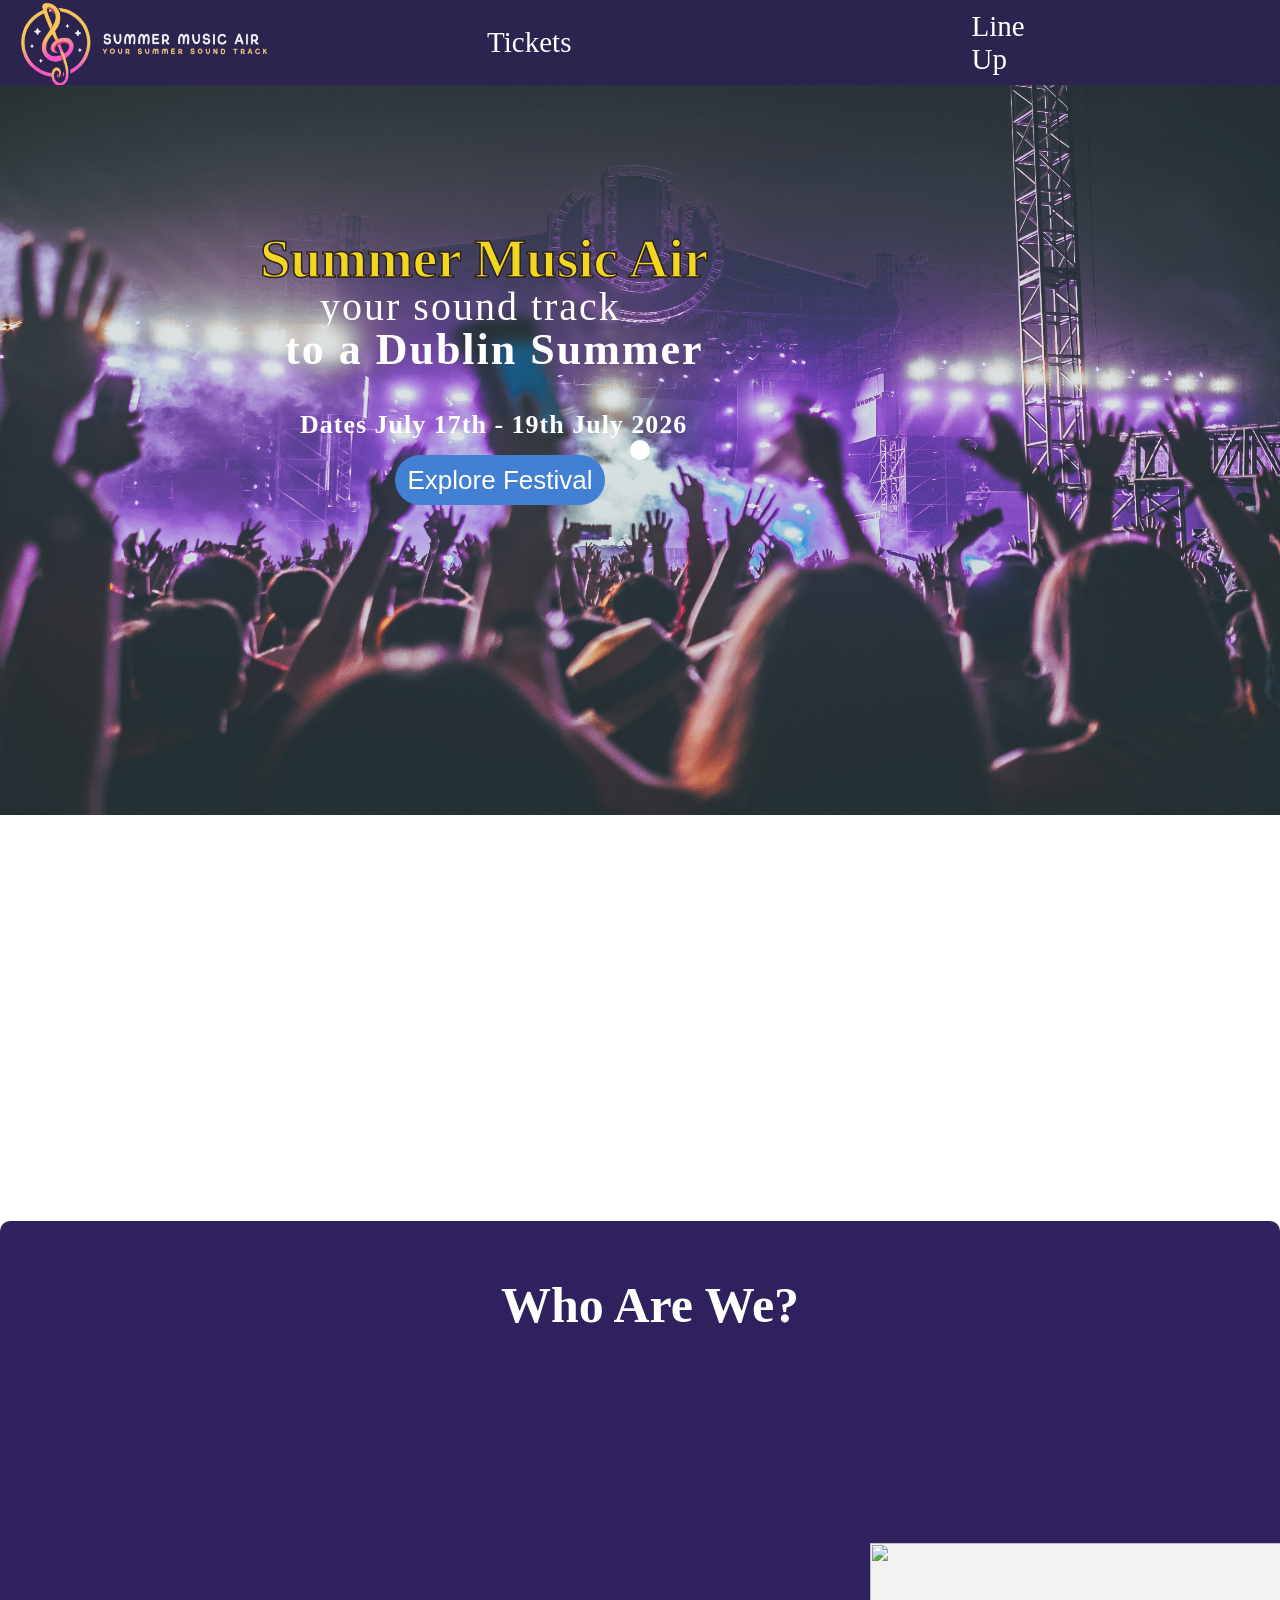
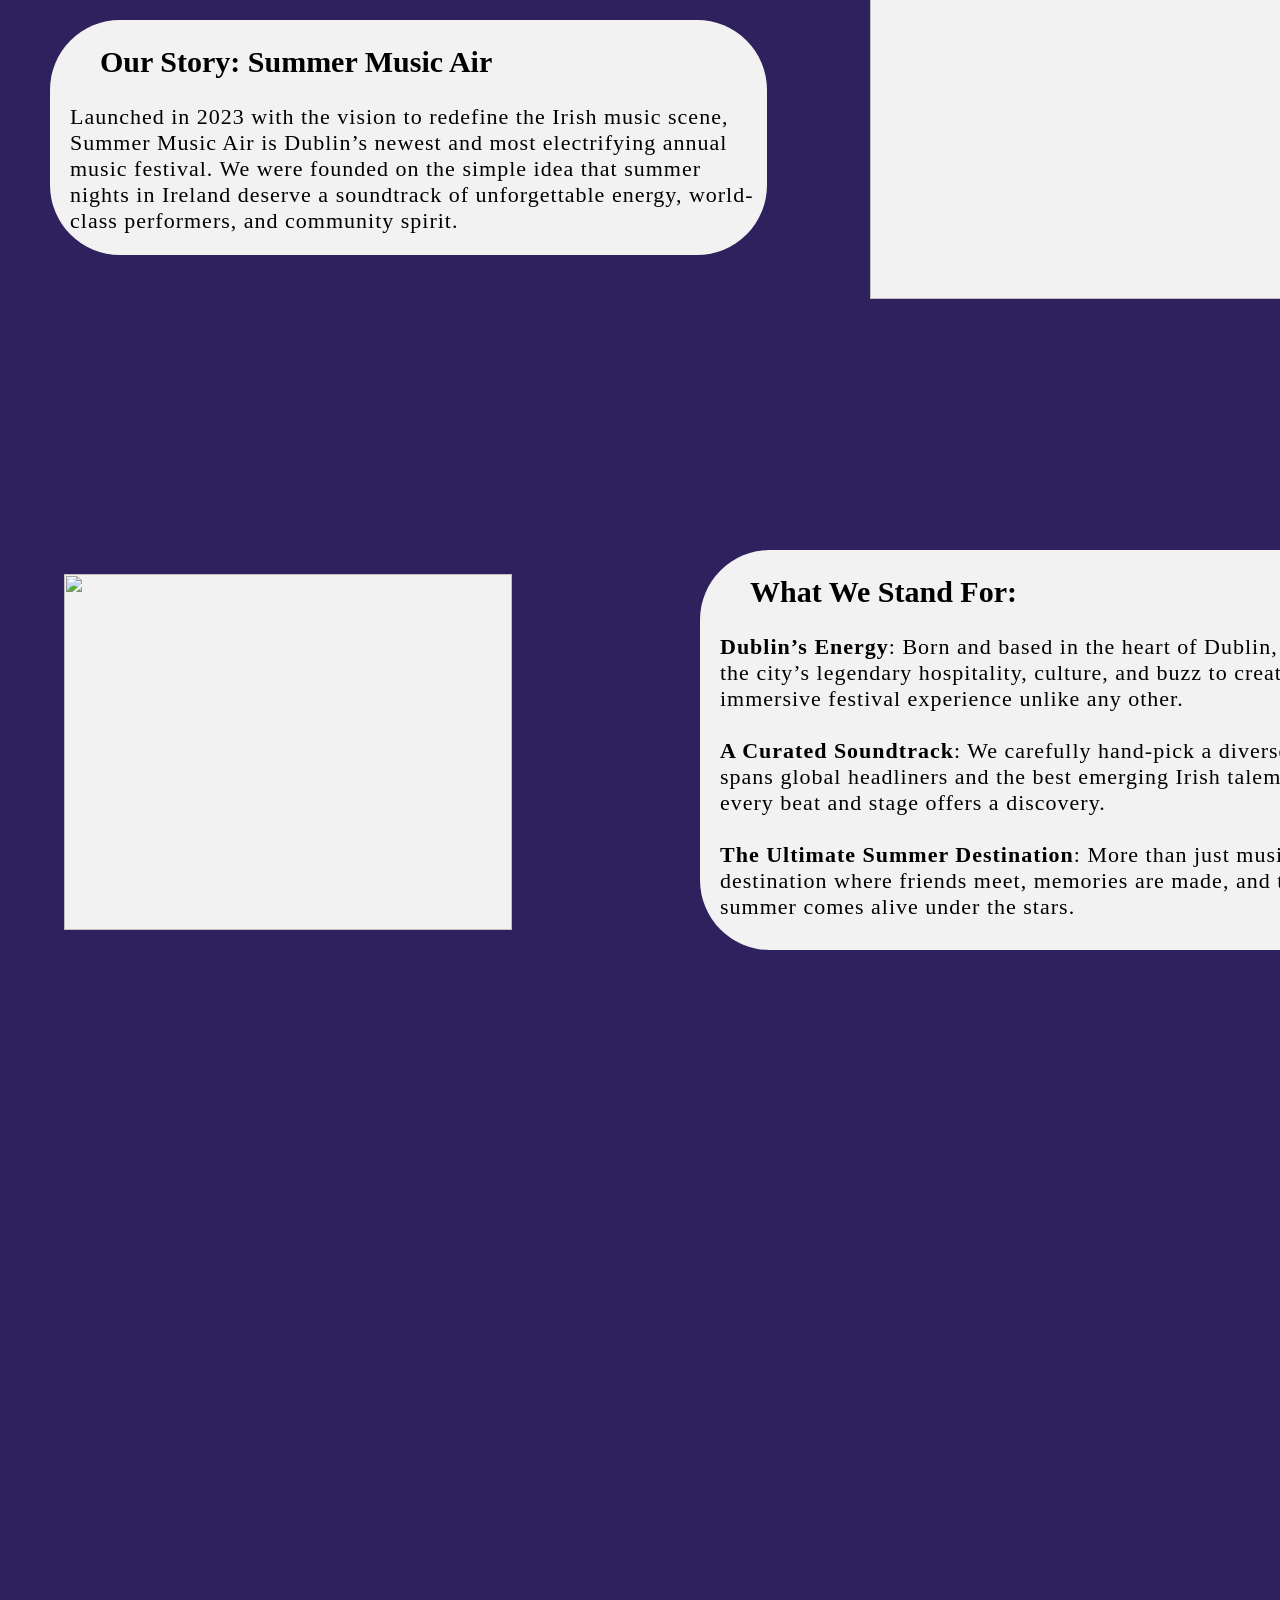
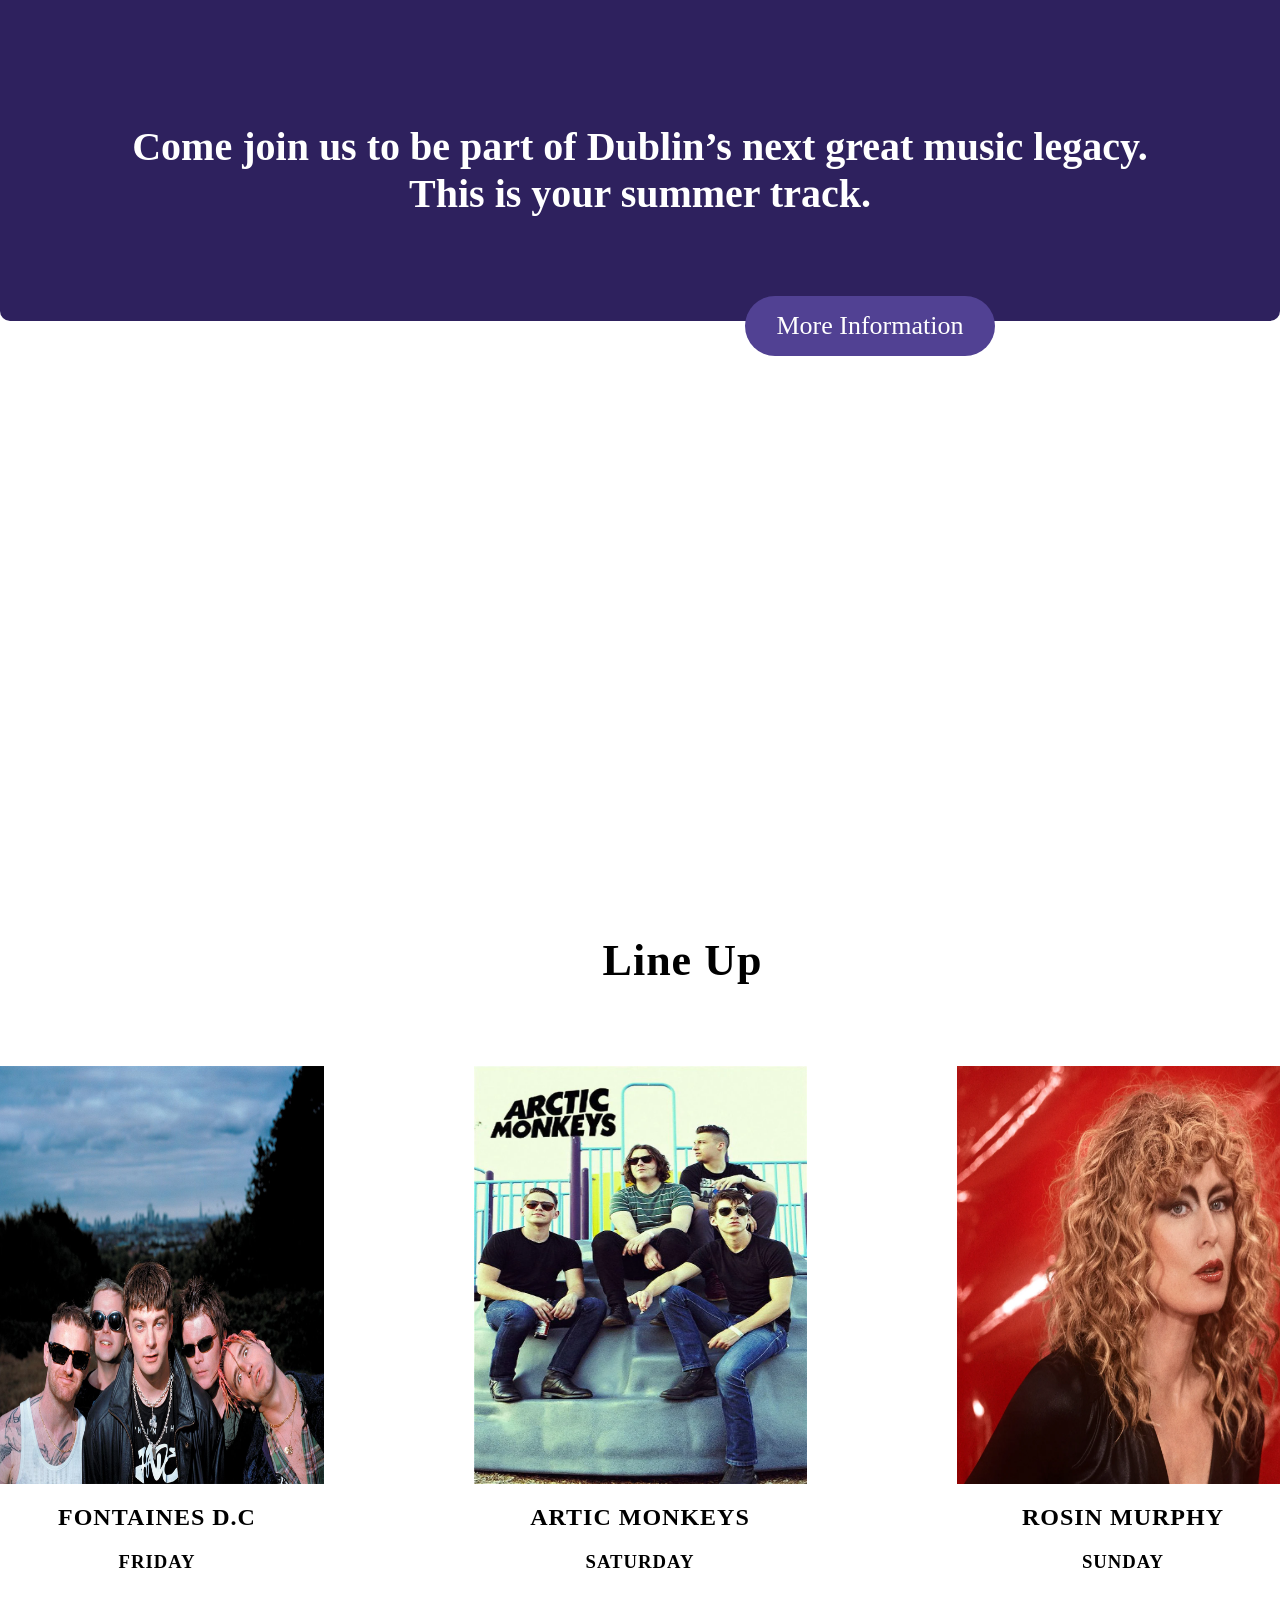
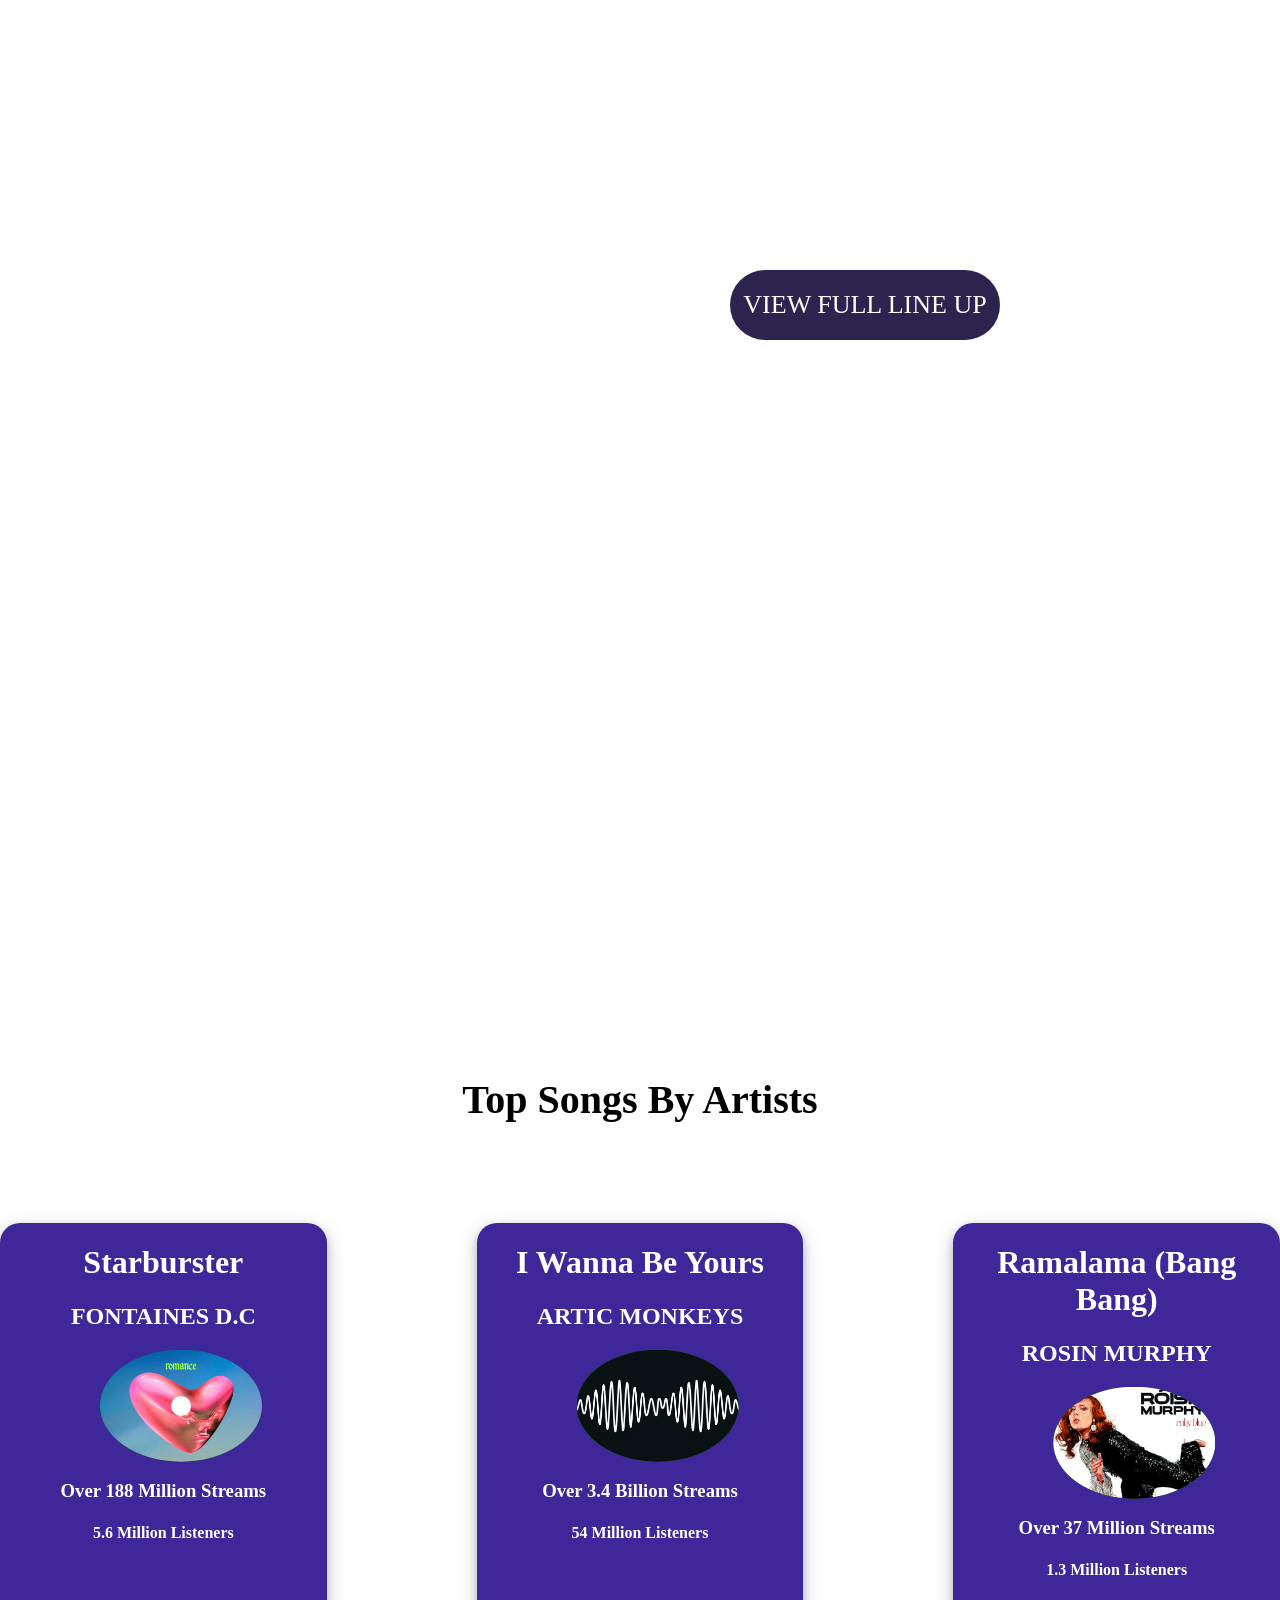
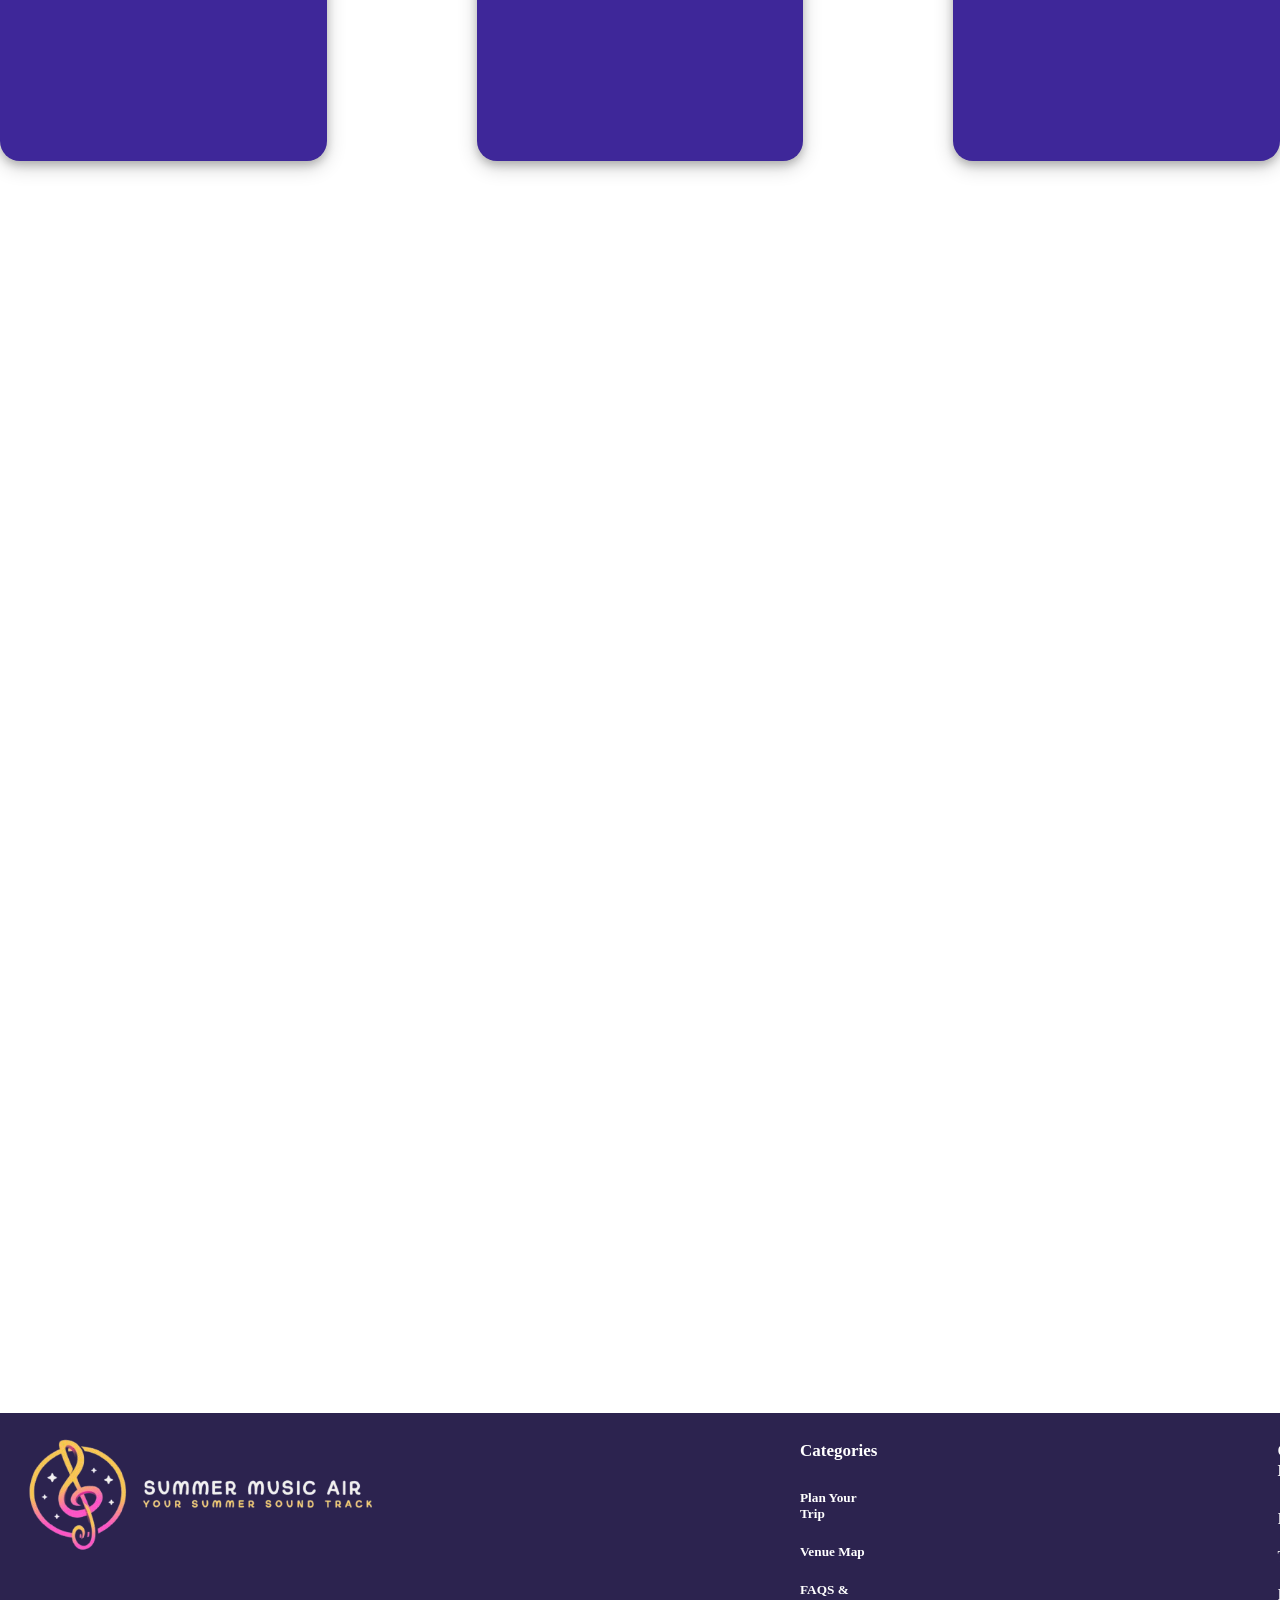
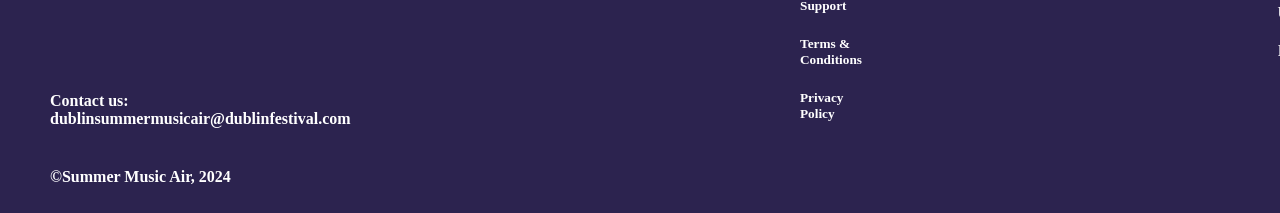
==== commit 8df92ee1: "fixed lineup page images" ====
--- a/Public/Index.html
+++ b/Public/Index.html
@@ -81,6 +81,7 @@
         <div class="lineUpContainer">
             <div class="lineup-box-image">
                 <img id="lineup-image1" src="../Assets/Images/fontainesGroup.png" alt="">
+                
             </div>
             <div class="line-up-text-box">
                 <h2 class="lineupText">FONTAINES D.C</h2>
@@ -92,6 +93,7 @@
         <div class="lineUpContainer">
             <div class="lineup-box-image">
                 <img id="lineup-box-image2" src="../Assets/Images/articMonkeys.webp" alt="">
+                <div class="cd-middle"></div>
             </div>
             <div class="line-up-text-box">
                 <h2  class="lineupText" >ARTIC MONKEYS</h2>
@@ -119,7 +121,10 @@
                  <div class="top-songs-text-box">
                         <h1 class="top-songs-text">Starburster</h1>
                         <h2>FONTAINES D.C</h2>
-                         <div>CDRAHAH</div>
+                         <div class="cd">
+                            <img class="cd-img" src="../Assets/Images/romanceAlbum.jpg" alt="">
+                            <div class="cd-middle"></div>
+                         </div>
                         <H3>Over 188 Million Streams</H3>
                         <h4>5.6 Million Listeners</h4>
                  </div>
@@ -130,7 +135,11 @@
                  <div class="top-songs-text-box">
                         <h1 class="top-songs-text">I Wanna Be Yours</h1>
                         <h2>ARTIC MONKEYS</h2>
-                         <div>CDRAHAH</div>
+                        <div class="cd-container">
+                            <div class="cd">
+                                <img class="cd-img" src="../Assets/Images/articMonkeysAlbum.jpeg" alt="">
+                            </div>
+                        </div>
                         <H3>Over 3.4 Billion Streams</H3>
                         <h4>54 Million Listeners</h4>
                  </div>
@@ -140,7 +149,11 @@
                  <div class="top-songs-text-box">
                         <h1 class="top-songs-text">Ramalama (Bang Bang)</h1>
                         <h2>ROSIN MURPHY</h2>
-                         <div>CDRAHAH</div>
+                        <div class="cd">
+                            
+                            <img class="cd-img" src="../Assets/Images/rosinAlbum.webp" alt="">
+                            
+                        </div>
                         <H3>Over 37 Million Streams</H3>
                         <h4>1.3 Million Listeners</h4>
                  </div>
--- a/Assets/CSS/index.css
+++ b/Assets/CSS/index.css
@@ -311,9 +311,13 @@
 
        /* top songs section */
        #h1TopSongs{
+        margin-top: 800px;
+        margin-bottom: 100px;
+        font-size: 40px;
+        font-weight: bolder;
         text-align: center;
        }
-       .top-songs-box{
+        .top-songs-box{
             z-index: 999;
             width: 100%;
             height: 860px;
@@ -327,8 +331,41 @@
             border-radius: 20px;
             box-shadow: 0 4px 8px 0 rgba(0, 0, 0, 0.2), 0 6px 20px 0 rgba(0, 0, 0, 0.19);
             text-align: center;
-            height: 418px;
+            height: 538px;
             width: 385px;
+       }
+       
+       .cd{
+        position: relative; /* REQUIRED for the inner circle to align */
+        align-self: center;
+        height: 112px;
+        width: 162px;
+        margin-left: 100px;
+        box-shadow: 0 4px 8px 0 rgba(0, 0, 0, 0.2), 0 6px 20px 0 rgba(0, 0, 0, 0.19);
+        background-color: green;
+        clip-path: ellipse();;
+    
+       }
+
+       .cd-img{
+    
+        object-fit: cover;
+        width: 100%;
+        height: 100%;
+       }
+
+       .cd-middle{
+            position: absolute;
+            top: 50%;
+            left: 50%;
+            width: 20px;   /* adjust size */
+            height: 20px;
+            background-color: white; /* or whatever color the hole is */
+            border-color: black;
+            border-radius: 50%;
+            transform: translate(-50%, -50%);
+            z-index: 5;
+
        }
 
        /* footer section */
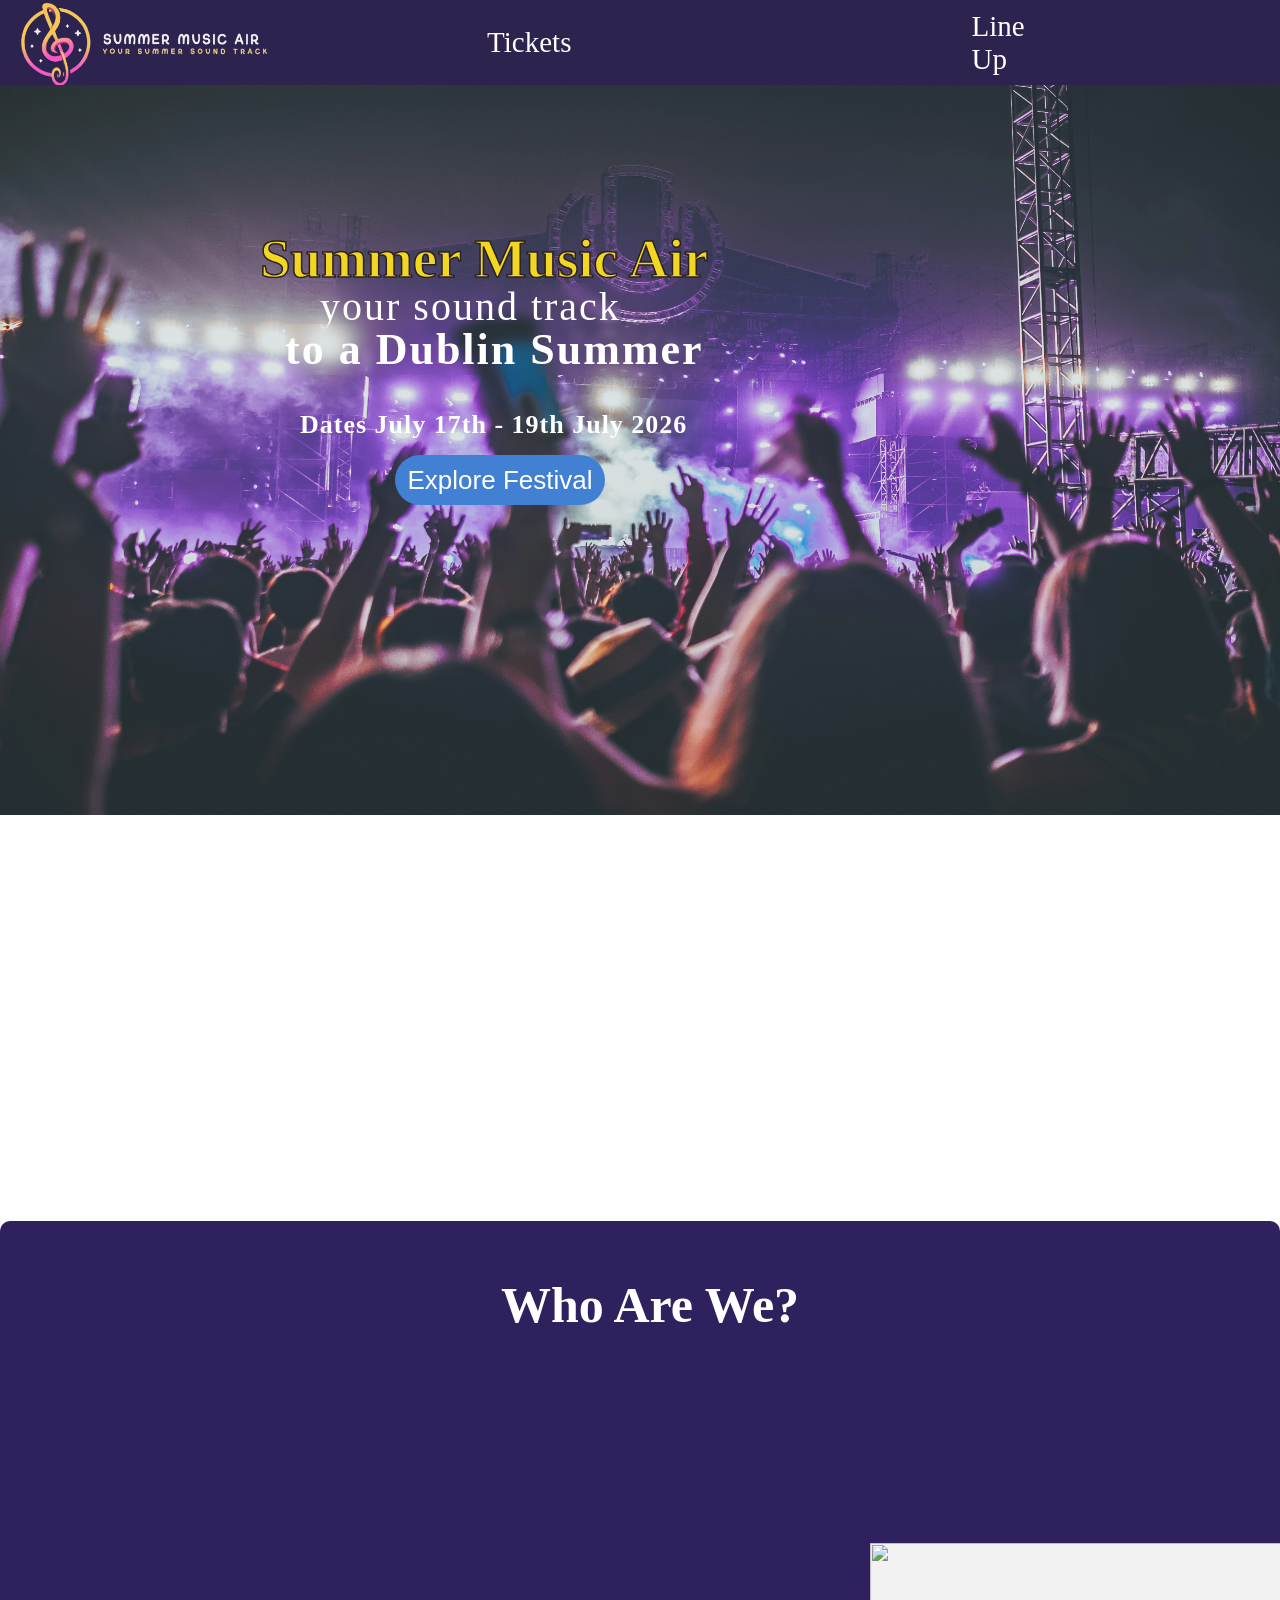
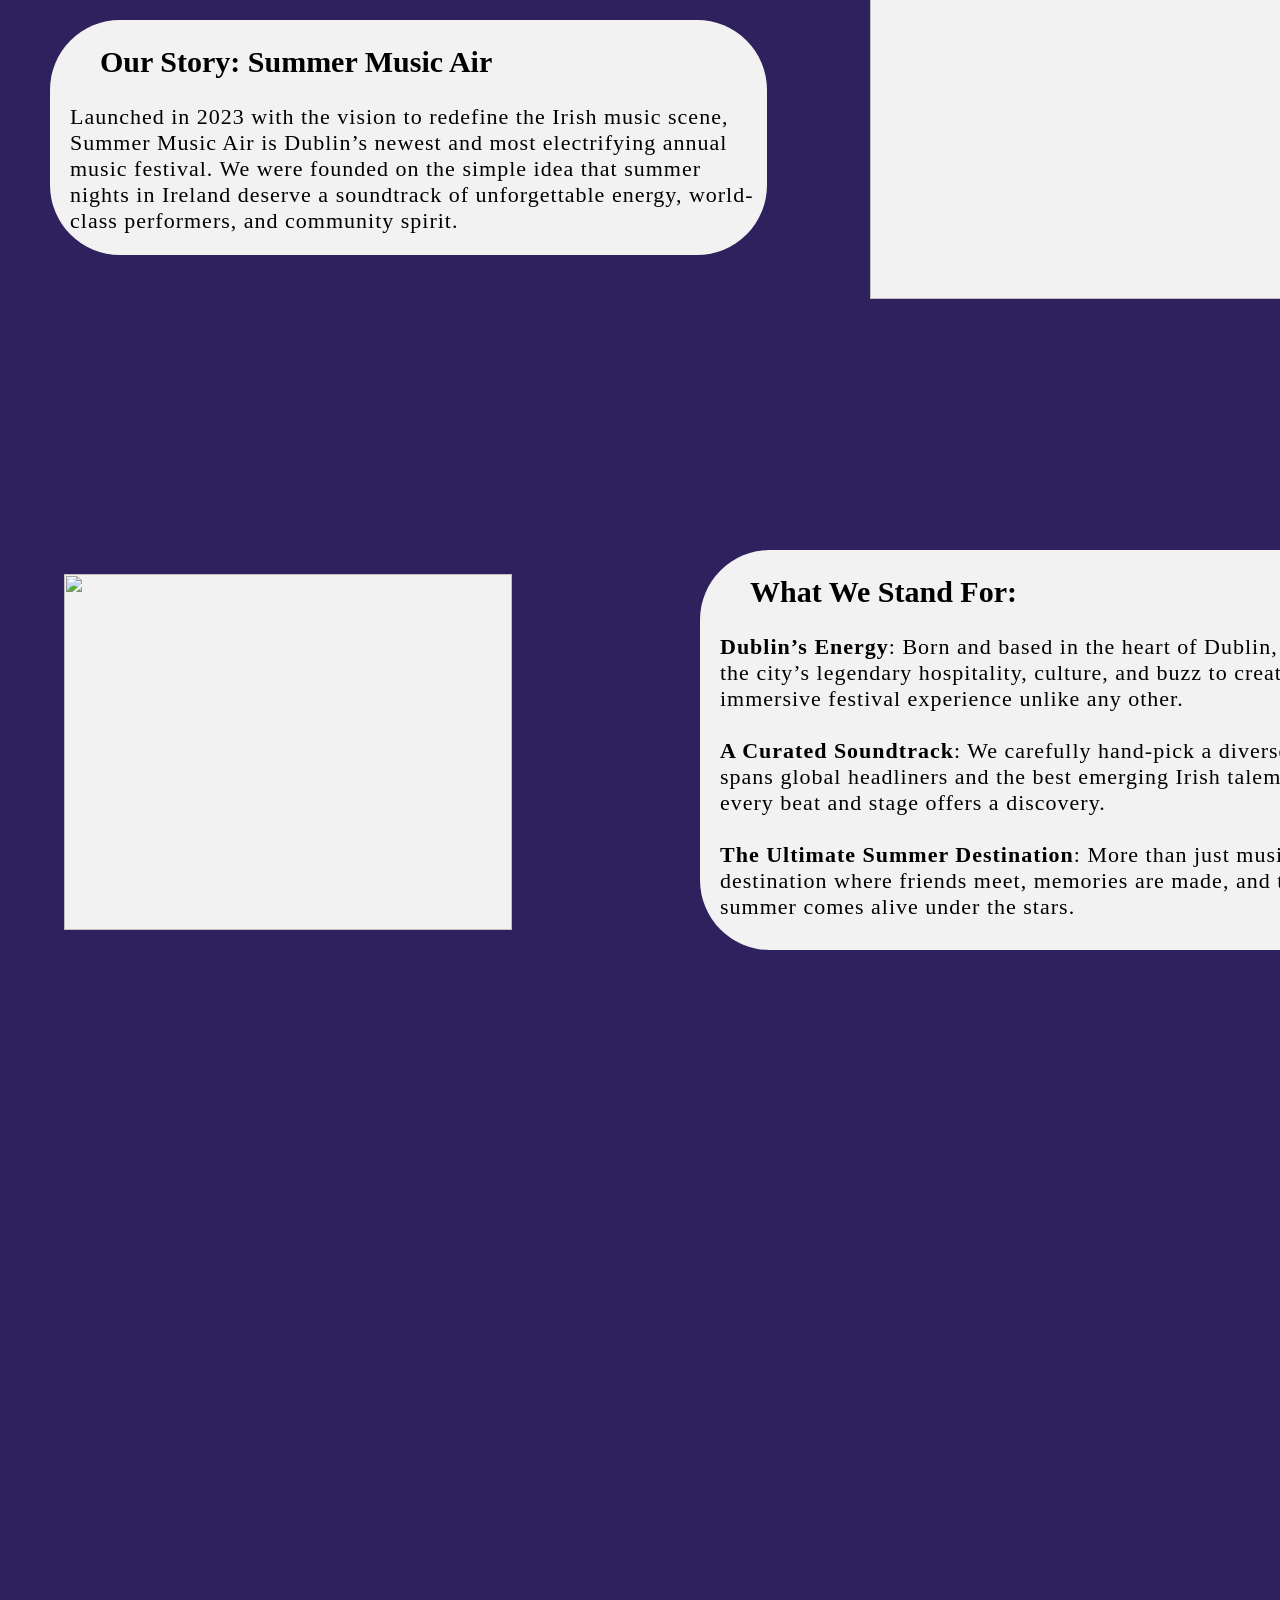
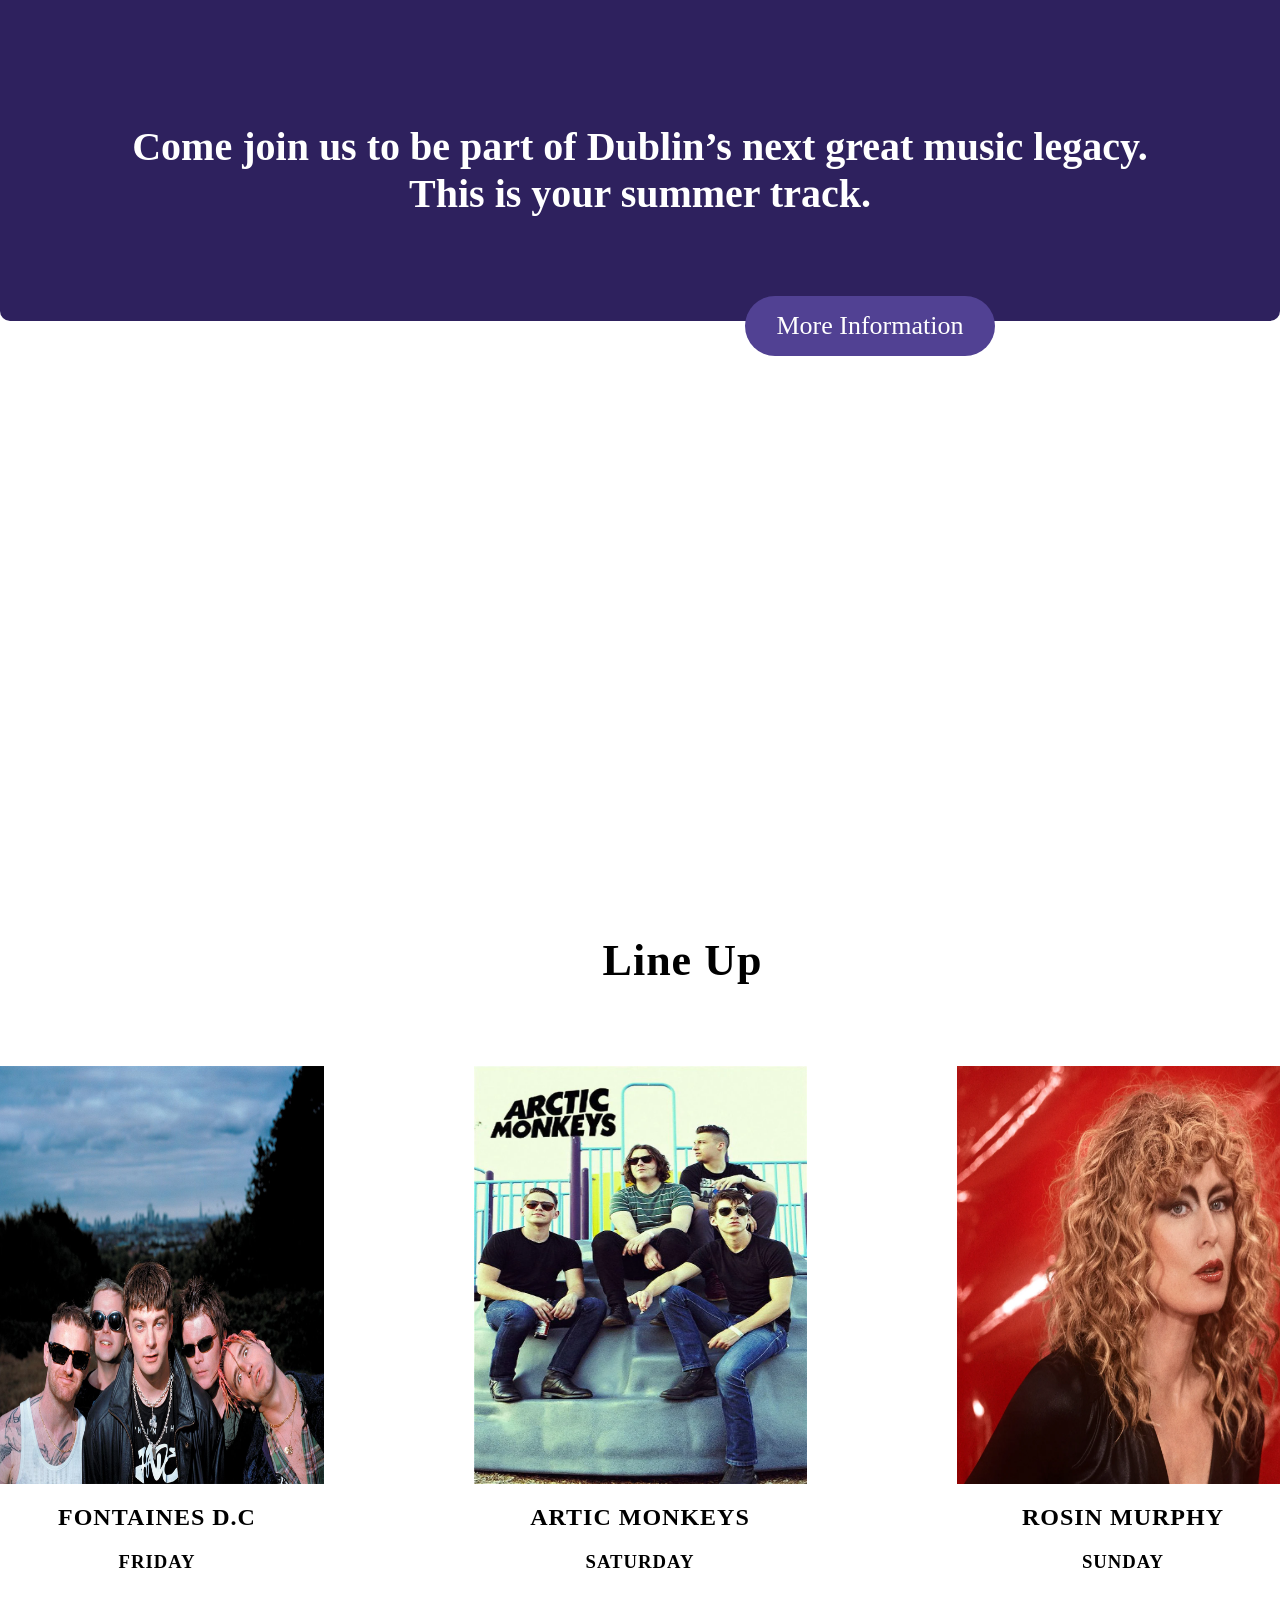
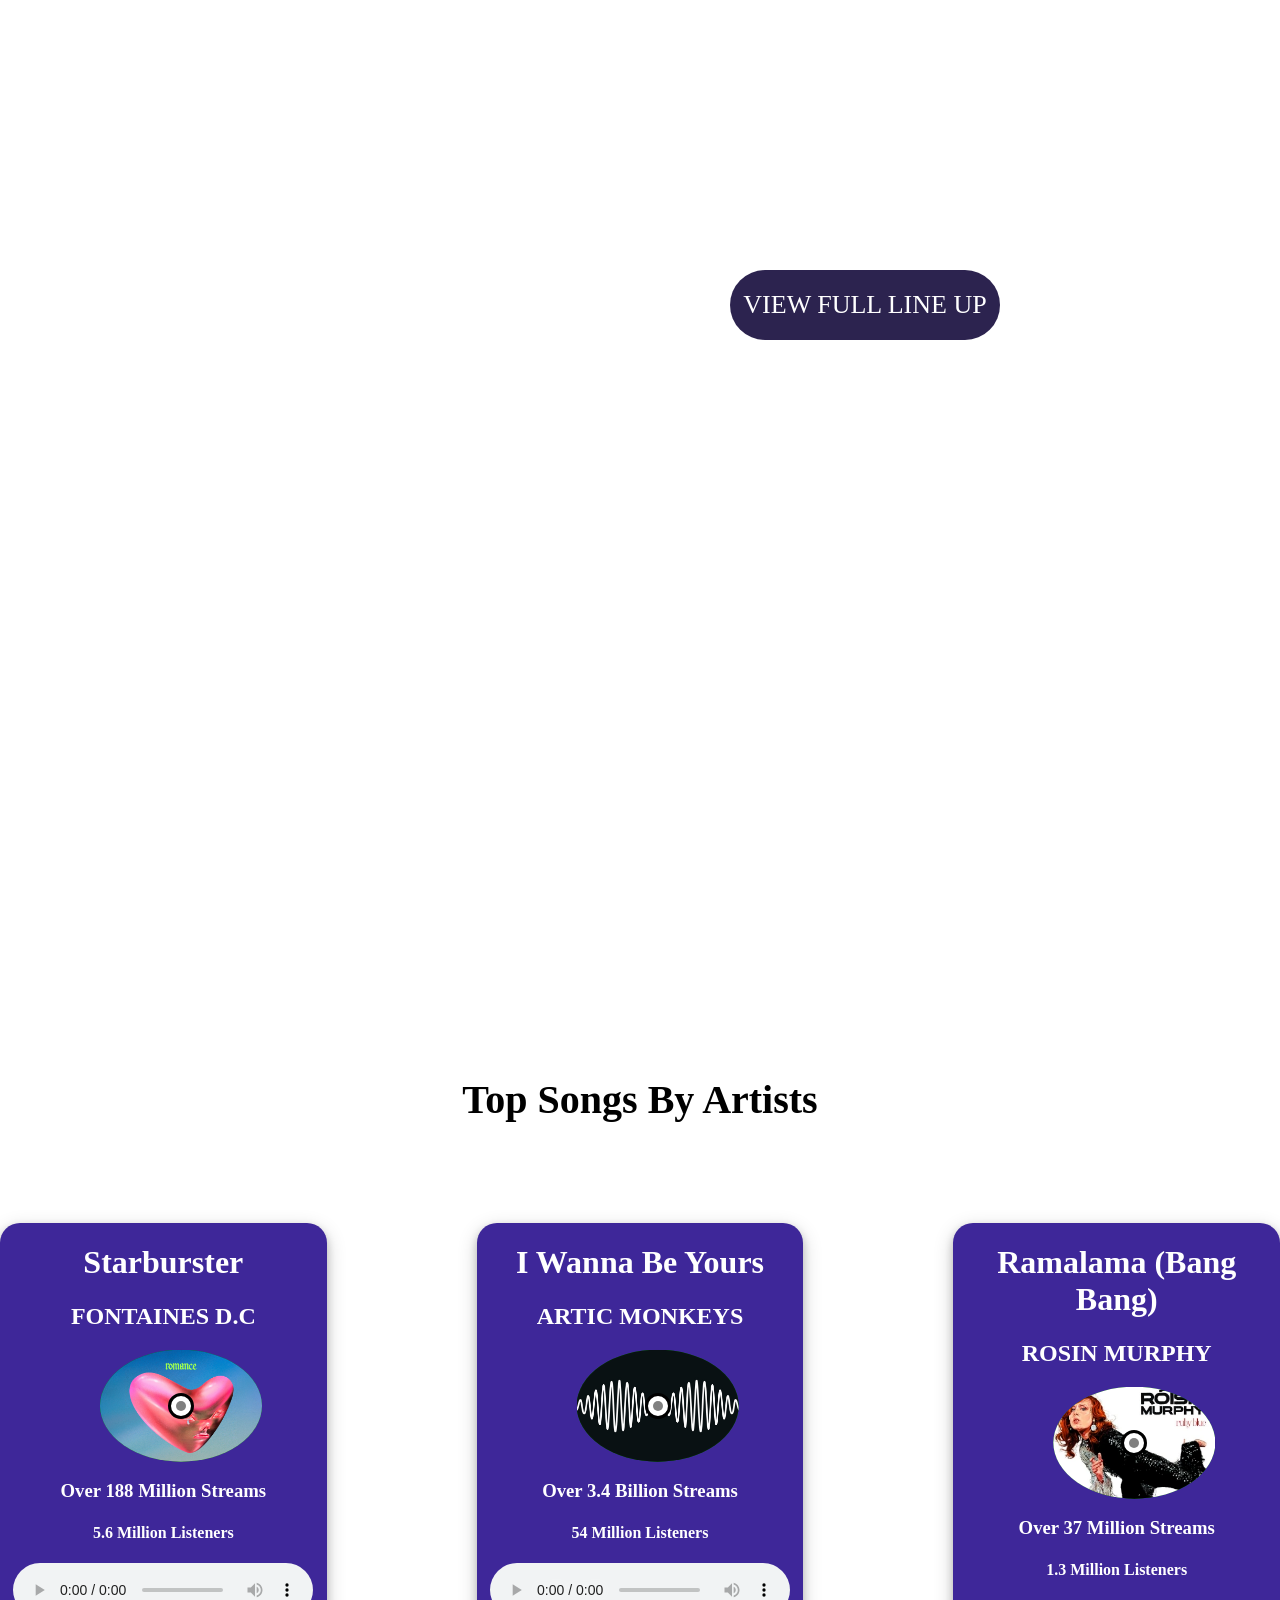
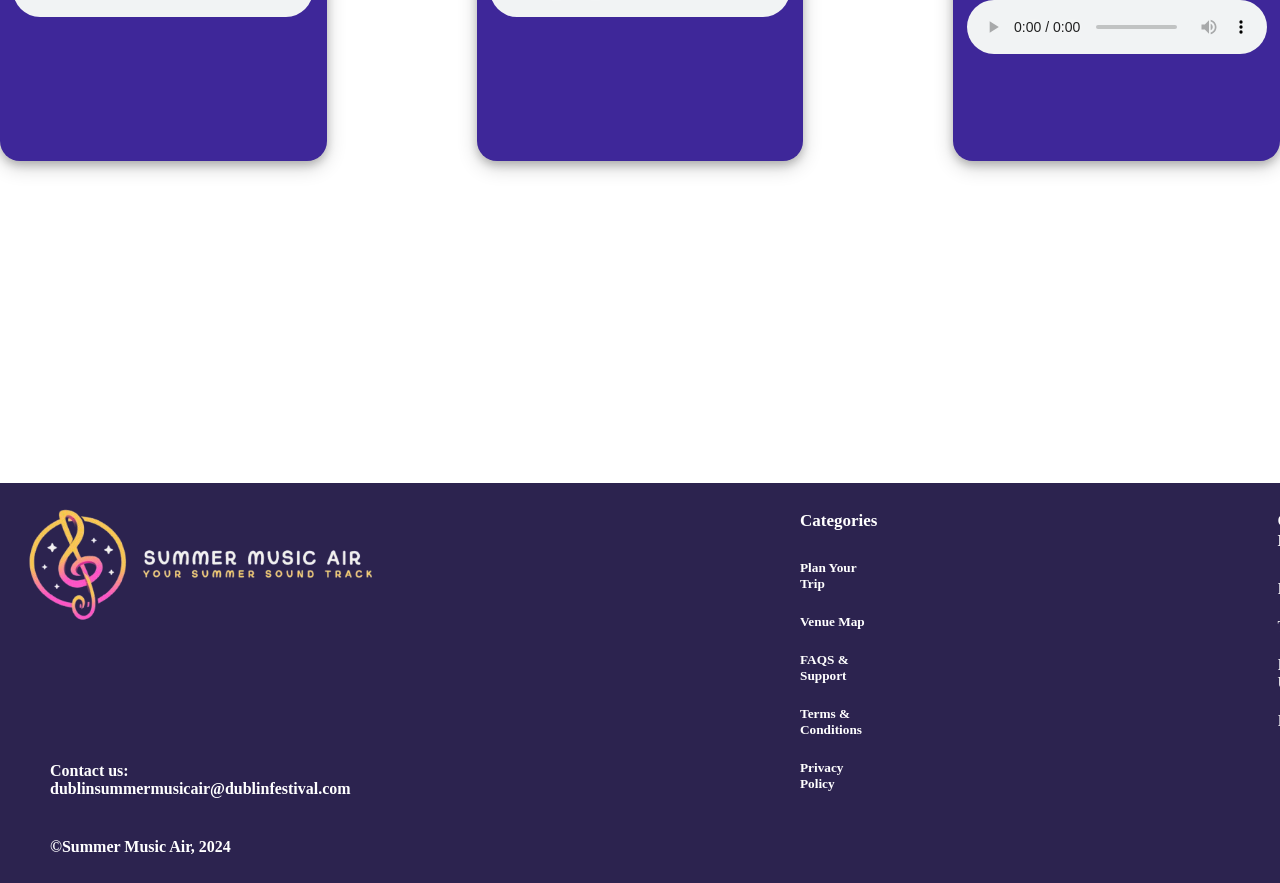
==== commit ab49ac49: "added an audio folder and finished the cd section of the website" ====
--- a/Public/Index.html
+++ b/Public/Index.html
@@ -32,7 +32,6 @@
             <h2 id="t3" class="heroText">to a Dublin Summer</h2>
             <h4 id="t4" class="heroText">Dates July 17th - 19th July 2026</h4>
              <button id="scrollToView" onclick="window.scrollTo({top: 1000, behaviour: 'smooth'}); "class="button">Explore Festival</button>
-             <!-- <a id="btn" class="button" href="#aboutUsHeader">Explore Festival</a> -->
             <img id="heroImg" src="../Assets/Images/heroImg.jpg" alt="">
         </div>
 
@@ -93,7 +92,6 @@
         <div class="lineUpContainer">
             <div class="lineup-box-image">
                 <img id="lineup-box-image2" src="../Assets/Images/articMonkeys.webp" alt="">
-                <div class="cd-middle"></div>
             </div>
             <div class="line-up-text-box">
                 <h2  class="lineupText" >ARTIC MONKEYS</h2>
@@ -111,7 +109,7 @@
             </div>
         </div>  
     </div>
-     <a class="button" id="LineUpBtn" href="/Public/lineUp.html">VIEW FULL LINE UP</a>
+     <a class="button" id="LineUpBtn" href="../Public/lineUp.html">VIEW FULL LINE UP</a>
     
 
      <!-- Top songs by artists section -->
@@ -123,10 +121,13 @@
                         <h2>FONTAINES D.C</h2>
                          <div class="cd">
                             <img class="cd-img" src="../Assets/Images/romanceAlbum.jpg" alt="">
-                            <div class="cd-middle"></div>
+                            <div class="cd-middle">
+                                <div class="cd-inner-middle"></div>
+                            </div>
                          </div>
                         <H3>Over 188 Million Streams</H3>
                         <h4>5.6 Million Listeners</h4>
+                        <audio src="../Assets/Audio/starbursters.mp3" controls></audio>
                  </div>
                  
             </div>
@@ -138,10 +139,14 @@
                         <div class="cd-container">
                             <div class="cd">
                                 <img class="cd-img" src="../Assets/Images/articMonkeysAlbum.jpeg" alt="">
+                                <div class="cd-middle">
+                                    <div class="cd-inner-middle"></div>
+                                </div>
                             </div>
                         </div>
                         <H3>Over 3.4 Billion Streams</H3>
                         <h4>54 Million Listeners</h4>
+                        <audio src="../Assets/Audio/iwannabeyours.mp3" controls></audio>
                  </div>
             </div>
 
@@ -150,12 +155,14 @@
                         <h1 class="top-songs-text">Ramalama (Bang Bang)</h1>
                         <h2>ROSIN MURPHY</h2>
                         <div class="cd">
-                            
                             <img class="cd-img" src="../Assets/Images/rosinAlbum.webp" alt="">
-                            
+                              <div class="cd-middle">
+                                    <div class="cd-inner-middle"></div>
+                                </div>
                         </div>
                         <H3>Over 37 Million Streams</H3>
                         <h4>1.3 Million Listeners</h4>
+                        <audio src="../Assets/Audio/ramalama.mp3" controls></audio>
                  </div>
             </div>
 
@@ -168,96 +175,9 @@
 
    <div class="footer-box">
 
-      <!-- Terms and conditions Pop Up Box -->
-   <div class="termsConds">
-    <h1 id="pop-up-title">Summer Music Air Terms & Conditions</h1>
-    <article class="TandCText">
-       <strong>Effective Date: August 1, 2026</strong>  <br>
-        Please read these Terms of Service (the "Terms") carefully. By purchasing a ticket, registering for the event, or entering the venue ("Festival Grounds"), you agree to be bound by these Terms, which constitute a legally binding agreement between you ("Participant" or "Ticket Holder") and Summer Music Air Festival (the "Festival," "We," or "Us"). <br>
-        <strong>1. General Provisions & Ticket Policy</strong> <br>
-        <strong>1.1. Governing Law and Jurisdiction</strong>
-        These Terms shall be governed by and construed in accordance with the laws of the jurisdiction where the Festival is physically held, without regard to its conflict of law principles. Any legal action or proceeding arising under these Terms shall be brought exclusively in the courts of that jurisdiction.
-        <br> <strong>1.2. Ticket Sales and Validity</strong>
-        <br>All ticket sales are final. Tickets are non-refundable, non-transferable, and non-exchangeable, except as required by applicable law or as expressly permitted by the Festival in writing. Tickets may be voided if altered or duplicated.
-        <br> <strong>1.3. Schedule Changes</strong>
-        <br>The Festival reserves the right to change, modify, or cancel the venue, dates, times, and lineup of any scheduled performance without prior notice. No refunds or exchanges will be offered as a result of a change in the schedule or lineup.
-        <br> <strong>1.4. Temporary Enthusiasm Lien</strong>
-        <br>The Participant agrees that the original point of sale retains a temporary non-corporeal lien over the ticket holder's enthusiasm for a period of seventy-two (72) hours post-event. This lien is automatically revoked upon consumption of a breakfast burrito.
-        <br> <strong>2. Admission and Conduct on Festival Grounds</strong>
-        <br> <strong>2.1. Entry and Screening</strong>
-
-        <br>All Participants consent to a full security search, pat-down, and bag check prior to entry and at any time while on the Festival Grounds. Failure to consent to such searches may result in the refusal of admission or expulsion without refund.
-
-        <br><strong>2.2. Prohibited Items</strong>
-        <br>The following items are strictly prohibited on the Festival Grounds:
-                <li>
-                    <ul>Weapons, illegal substances, and external alcohol.</ul>
-                    <ul>Glass containers (excluding medically necessary containers).</ul>
-                    <ul>Sound systems exceeding 80 decibels (unless you are a scheduled performer).</ul>
-                    <ul>Any item deemed to be dangerous or disruptive by Festival staff.</ul>
-                    <ul>More than two (2) loose, pocket-dwelling marbles per person. Marbles secured in a designated container are exempt.</ul>
-                    <ul>Items designed to facilitate the intentional, audible confusion of Festival personnel (e.g., highly convincing fake fog horns or paradoxical statements about time travel).</ul>
-                    <ul>Unsolicited, lengthy advice concerning the proper preparation of artisanal sourdough. Brief, non-binding tips are permissible.</ul>
-                </li>
-
-        <br><strong>2.3. Photography and Recording</strong>
-
-        <br>The Participant acknowledges and agrees that the Festival may photograph, video-record, or otherwise capture their image, likeness, and voice, which may be used for promotional and archival purposes without further compensation. The only exception is when a photograph captures a Participant engaging in the act of deep, contemplative gazing at a fire hydrant, which is reserved exclusively for the Festival's annual "Hydrant Vibe" internal competition.
-
-        <br><strong>3. Waiver of Liability and Assumption of Risk</strong>
-
-        <br><strong>3.1. Assumption of Risk</strong>
-
-        <br>The Participant voluntarily assumes all risks and dangers incidental to the event, whether occurring prior to, during, or after the event, including, but not limited to, the risk of property damage, personal injury, and the temporary but absolute conviction that they can communicate fluently with the local bird population via complex interpretative dance.
-
-        <br><strong>3.2. Force Majeure (Acts of Atmosphere)</strong>
-
-        <br>In the event of cancellation or interruption due to circumstances beyond our control—including natural disasters, civil unrest, or the unexpected spontaneous manifestation of a benevolent, singing nebula—the Festival shall not be liable for any loss or damage. Should a singing nebula appear, the Participant's ticket will be considered exchanged for the experience, and no refunds will be processed.
-
-        <br><strong>3.3. Specific Liability Exclusions</strong>
-
-        <br>The Festival is not responsible for damages resulting from:
-
-        <br>The temporary loss of your ability to count past three due to rhythmic overload.
-
-        <br>Any instance where a sound wave rearranges your clothing into a slightly more fashionable (but less practical) ensemble.
-
-        <br>Loss of personal belongings, especially if said belongings were launched into the air during a moment of profound musical ecstasy.
-
-        <br>Emotional distress caused by witnessing an official Festival Security Squirrel successfully complete a complex financial transaction.
-
-        <br><strong>4. Final Harmony and Contractual Agreement</strong>
-
-        <br><strong>4.1. The Data Disclosure Drift</strong>
-
-        <br>We will protect your Contact Data (as outlined in our Privacy Policy) but reserve the right to anonymously analyze your Vibe Preferences to better serve the Collective Rhythm. This analysis may be shared with the official Festival Security Squirrel for motivational purposes.
-
-        <br><strong>4.2. Mandatory Relaxation</strong>
-
-        <br>If a Festival staff member, acting in the capacity of a certified Chill-Out Monitor, determines that a Participant is experiencing inadequate levels of relaxation, they are authorized to recommend a mandatory five-minute session in the designated "Zen Garden." Refusal to chill is considered a breach of conduct and may result in the Participant being forced to listen to elevator music for fifteen (15) minutes.
-
-        <br><strong>4.3. The Perfect Note Guarantee</strong>
-
-        <br>The Festival guarantees that at some point during your attendance, you will hear a single, perfect musical note that will resonate with your soul. The Festival is not liable if the Participant is unable to later identify or replicate this note, or if the note is later determined to be merely a pigeon's cough.
-
-        <br><strong>4.4. Termination (The Great Vibe Check)</strong>
-
-        <br>We reserve the right to revoke your ticket and remove you from the Festival Grounds for any conduct deemed detrimental to the overall collective good vibe, including excessive complaining, standing still during a peak dance track, or questioning the squirrel security's authority.
-
-        <br><strong>4.5. Solar Alignment Warranty</strong>
-
-        <br>The Participant acknowledges that, upon entry, they enter into a passive, non-revocable agreement with the sun to maintain an optimal level of ambient lighting until the final performance concludes. Any sun-related disruptions are entirely the fault of the sun, and the Festival assumes no liability.
-
-        <br>Thank you for agreeing to the Terms of Service: Initial Compliance, Eventual Transcendence. Now go find your perfect song!
-    </article>
-   </div>
         <footer class="footer-container">
             <div class="socialMediaContainer">
                 <img id="footerLogo" src="../Assets/Images/logo.png" alt="">
-                <a href="#" class="fa fa-facebook"></a>
-                <a href="#" class="fa fa-instagram"></a>
-                <a href="#" class="fa fa-twitter"></a>
-                <a href="#" class="fa fa-linkedin"></a>
                 <h5 id="contact">Contact us: dublinsummermusicair@dublinfestival.com</h5>
             <h5 id="copyright">©Summer Music Air, 2024</h5>
             </div>
--- a/Assets/CSS/index.css
+++ b/Assets/CSS/index.css
@@ -362,10 +362,23 @@
             height: 20px;
             background-color: white; /* or whatever color the hole is */
             border-color: black;
+            border-style: solid;
             border-radius: 50%;
             transform: translate(-50%, -50%);
             z-index: 5;
 
+       }
+       .cd-inner-middle{
+         position: absolute;
+            top: 50%;
+            left: 50%;
+            width: 10px;   /* adjust size */
+            height: 10px;
+            background-color: grey; /* or whatever color the hole is */
+            border-color: rgb(126, 123, 123);
+            border-radius: 50%;
+            transform: translate(-50%, -50%);
+            z-index: 5;
        }
 
        /* footer section */
@@ -422,26 +435,6 @@
 
 
 
-
-       /* terms & condition pop up box */
-
-
-       .termsConds{
-        visibility: hidden;
-        padding: 15px;
-        border-radius: 5%;
-        background-color: #d2d0d0;
-        width: 1000px;
-        height: 900px;
-        z-index: 999;
-        bottom: 10px;
-        justify-self: center;
-        justify-items: center;
-        color: black;
-        font-size: 10.8px;
-       }
-      
-
        
        
        
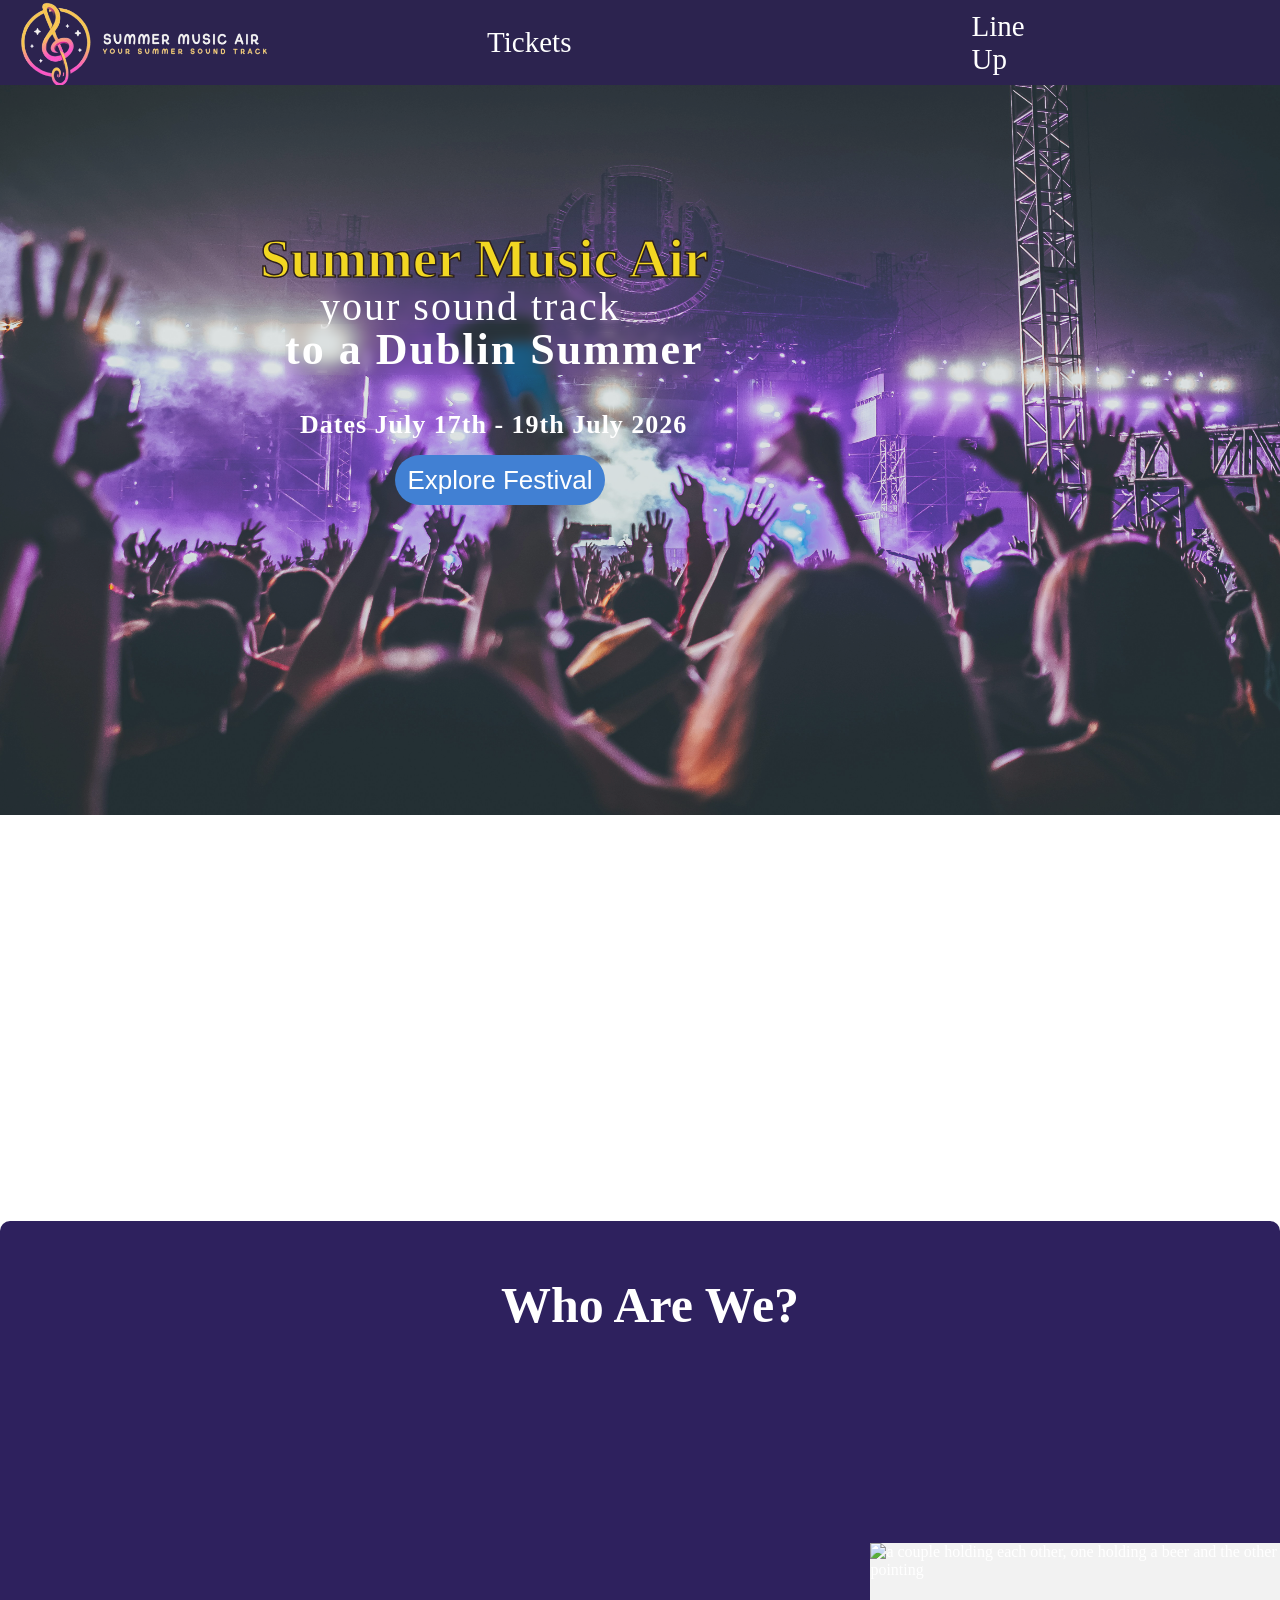
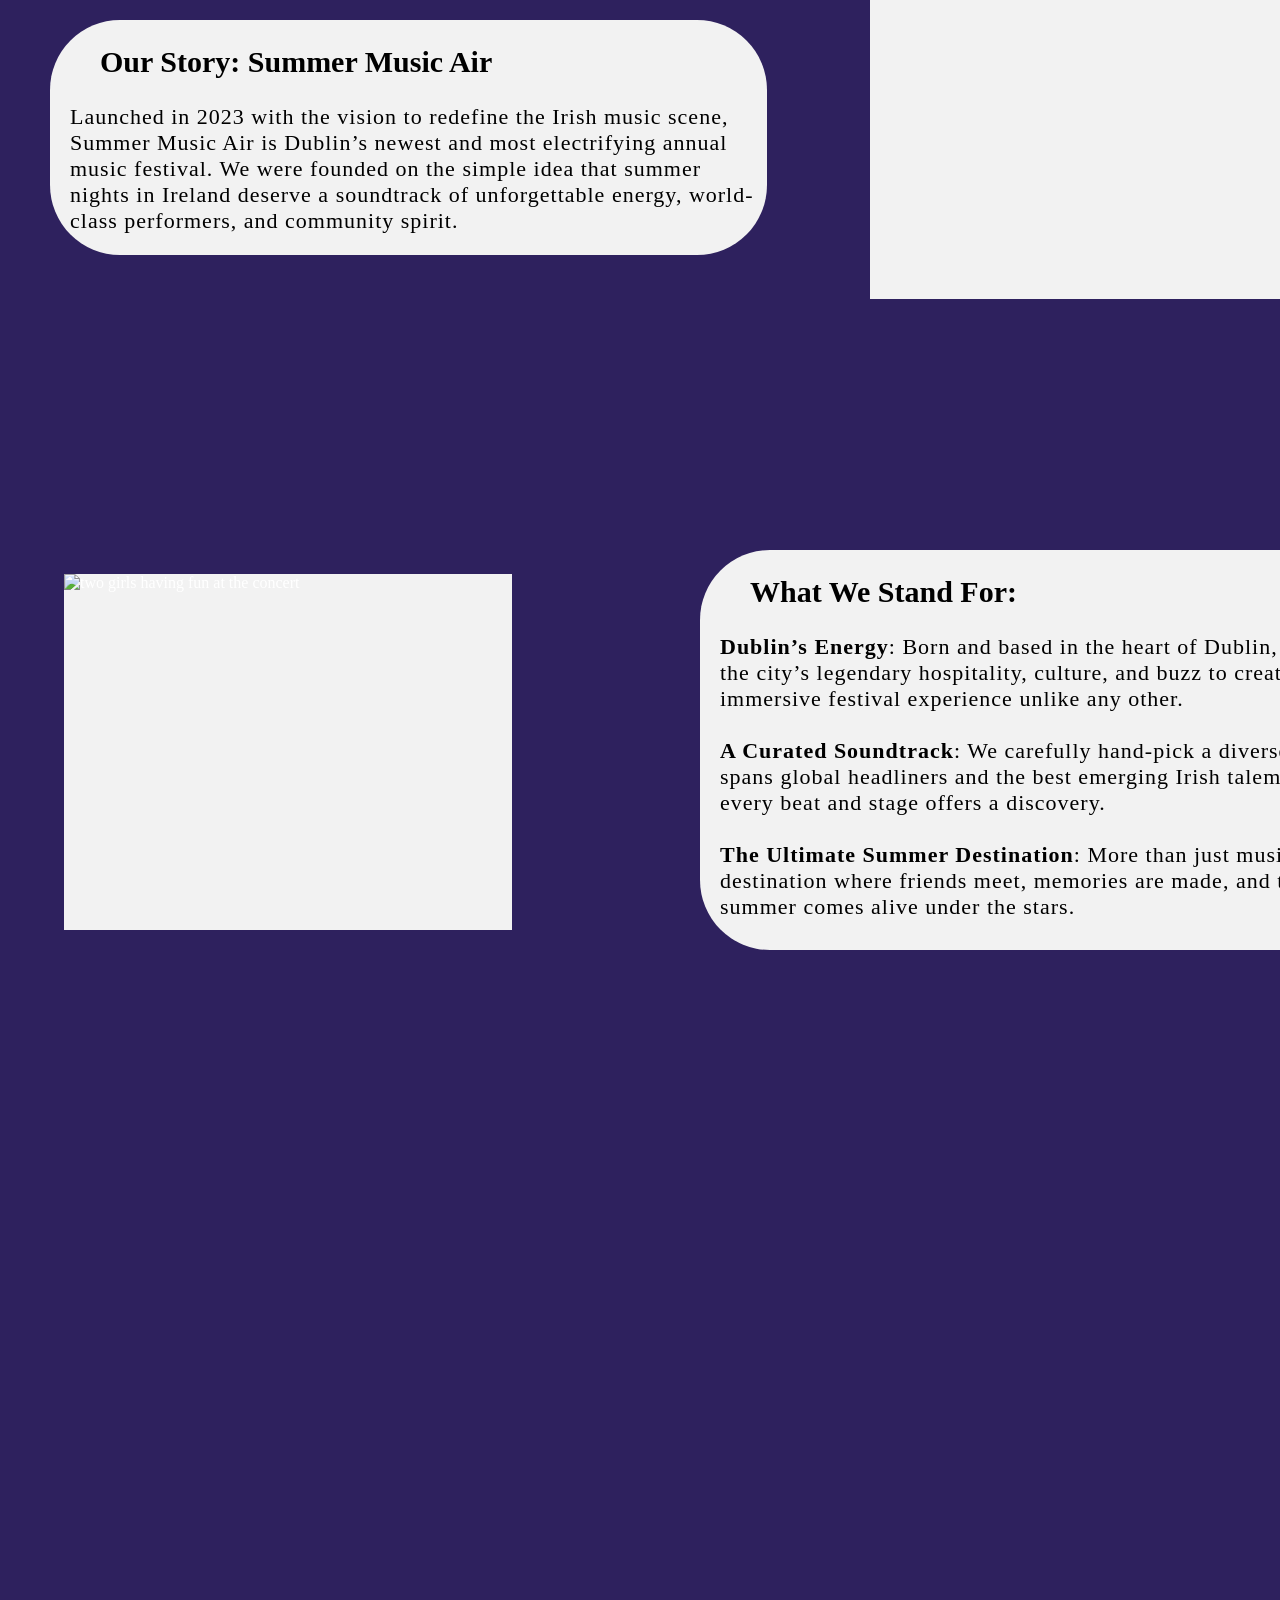
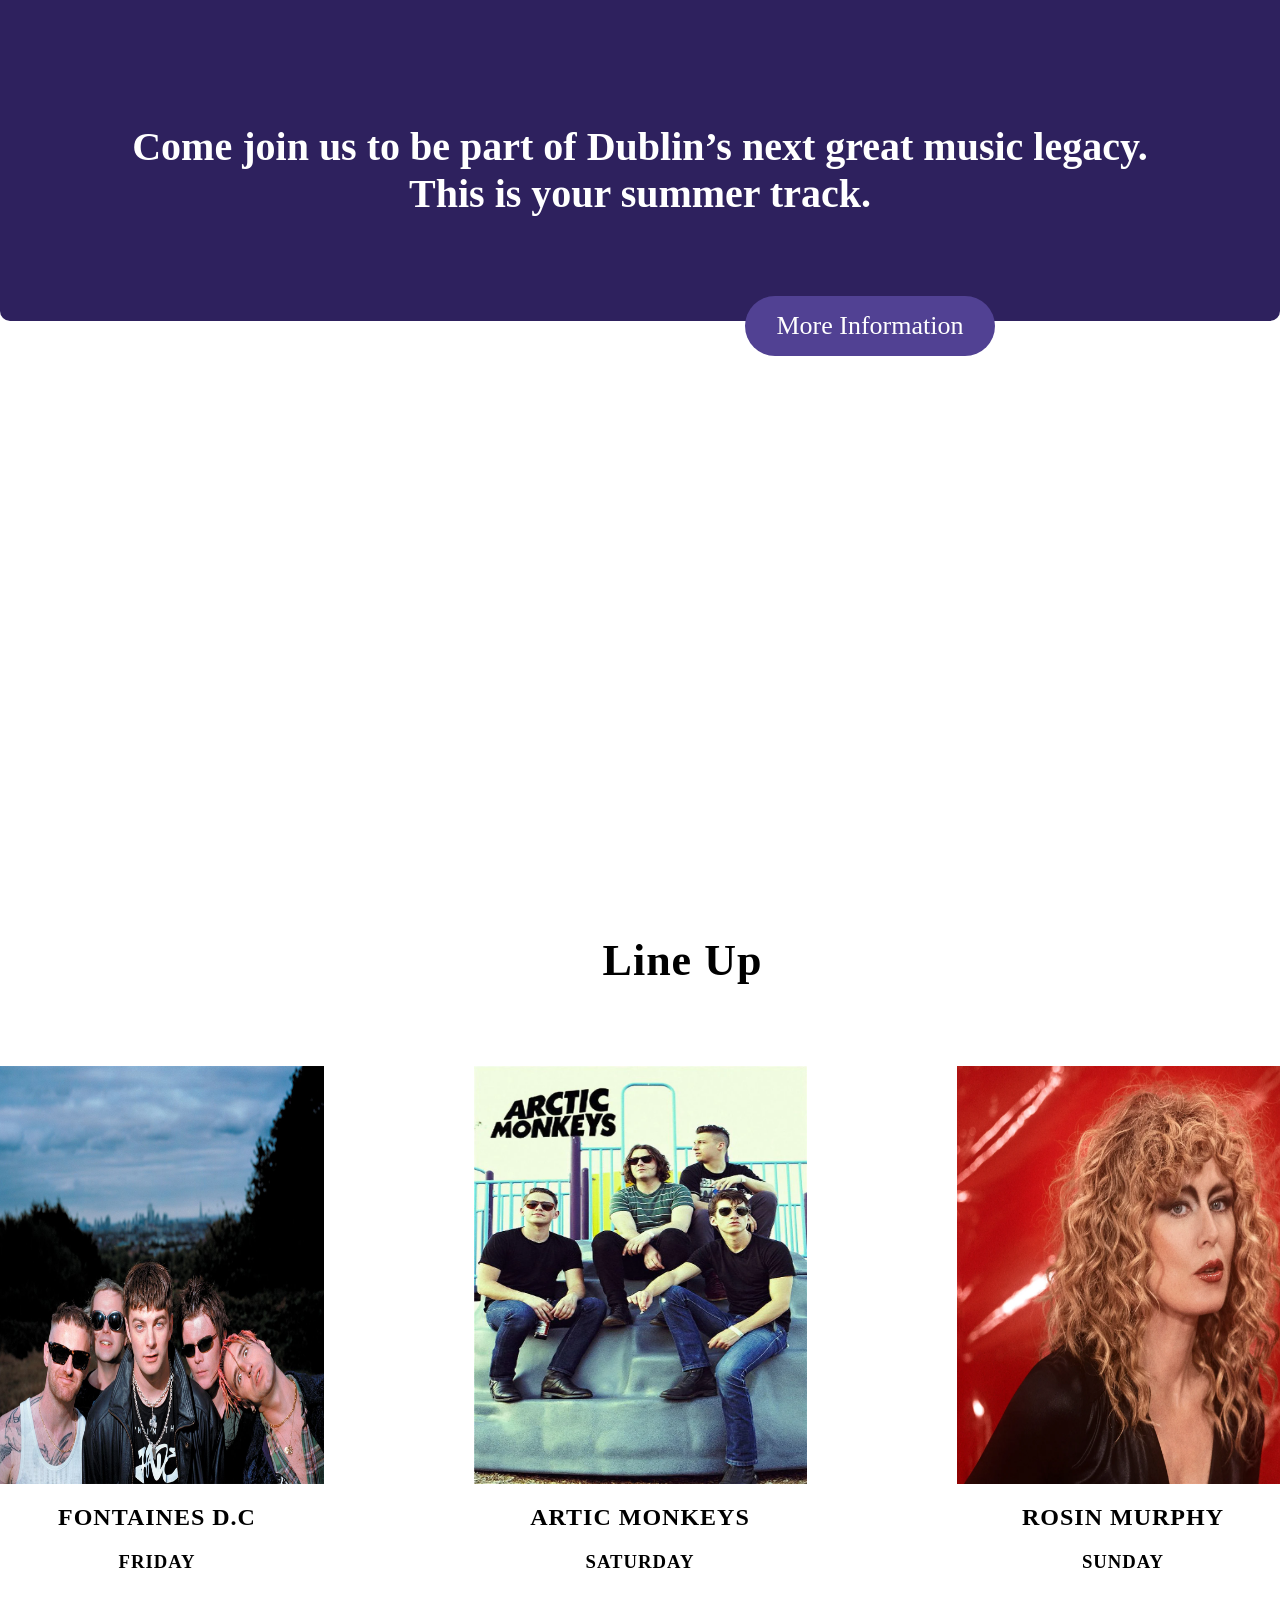
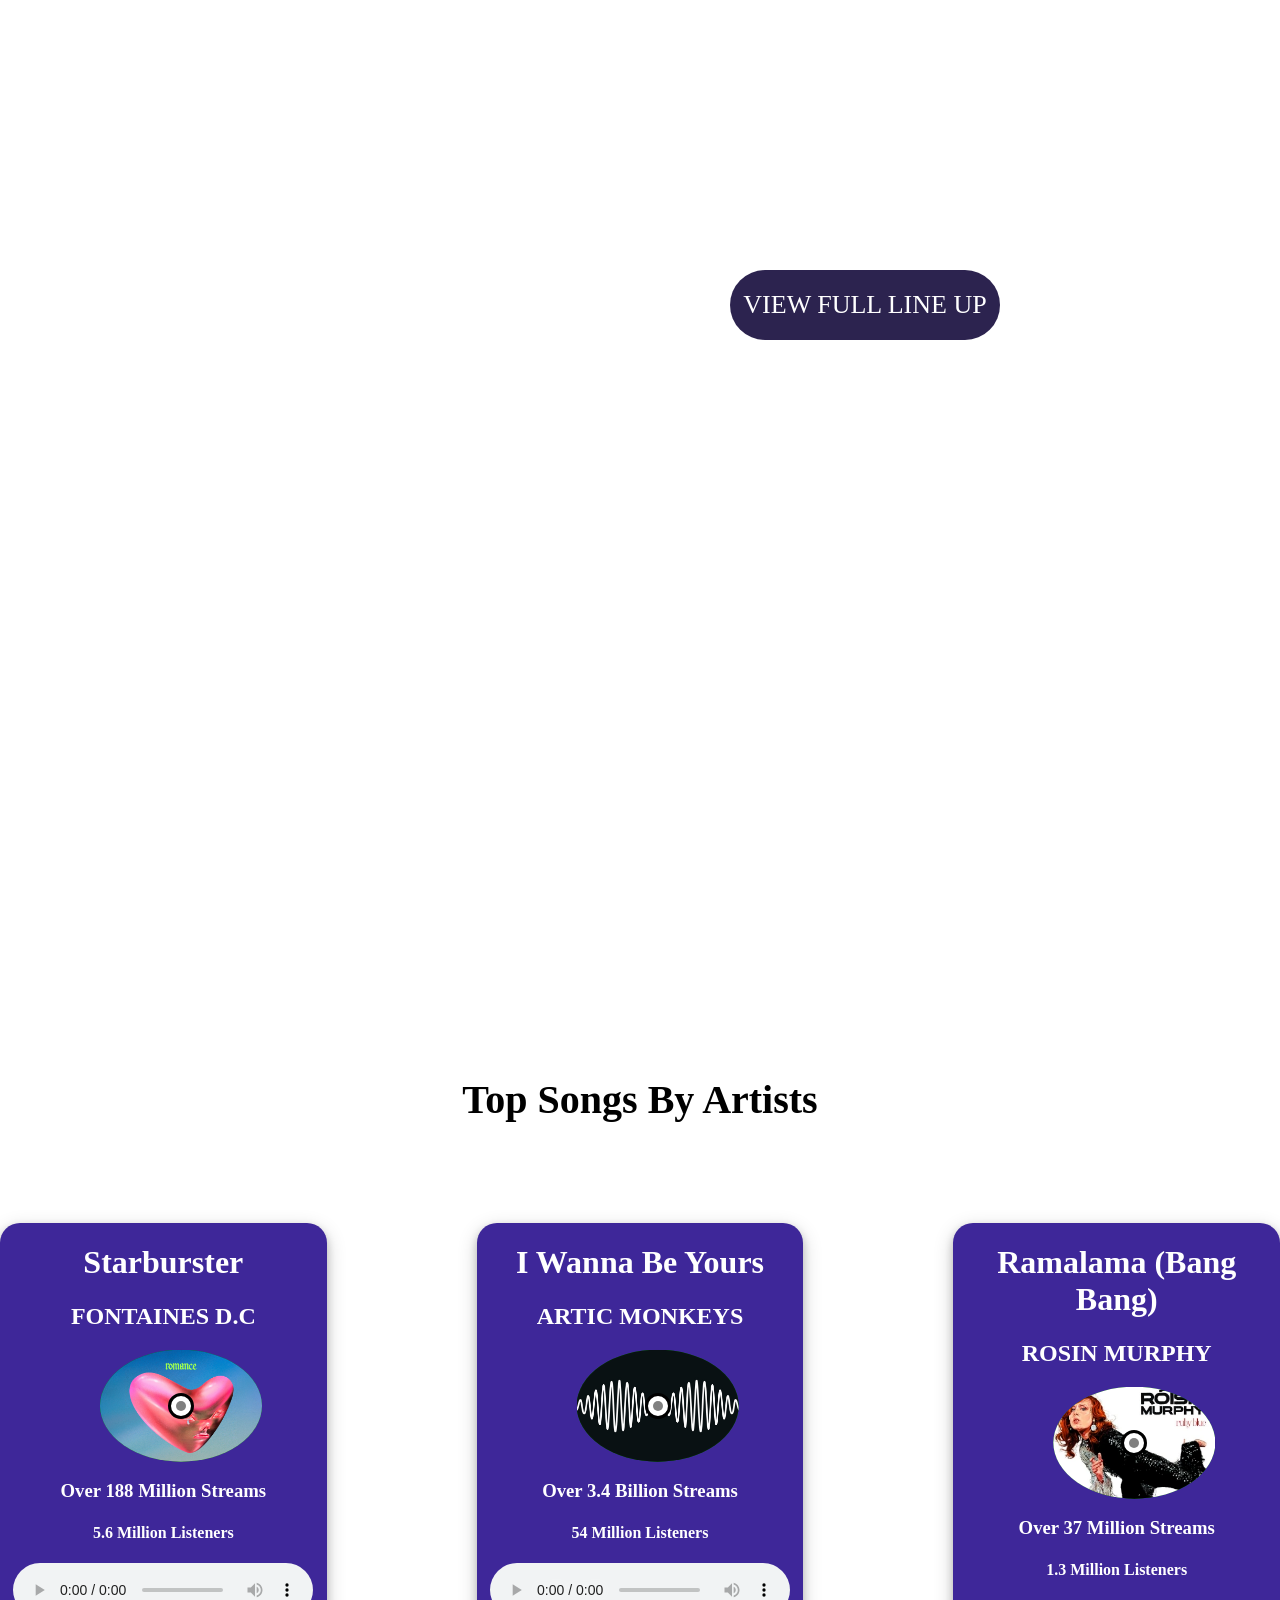
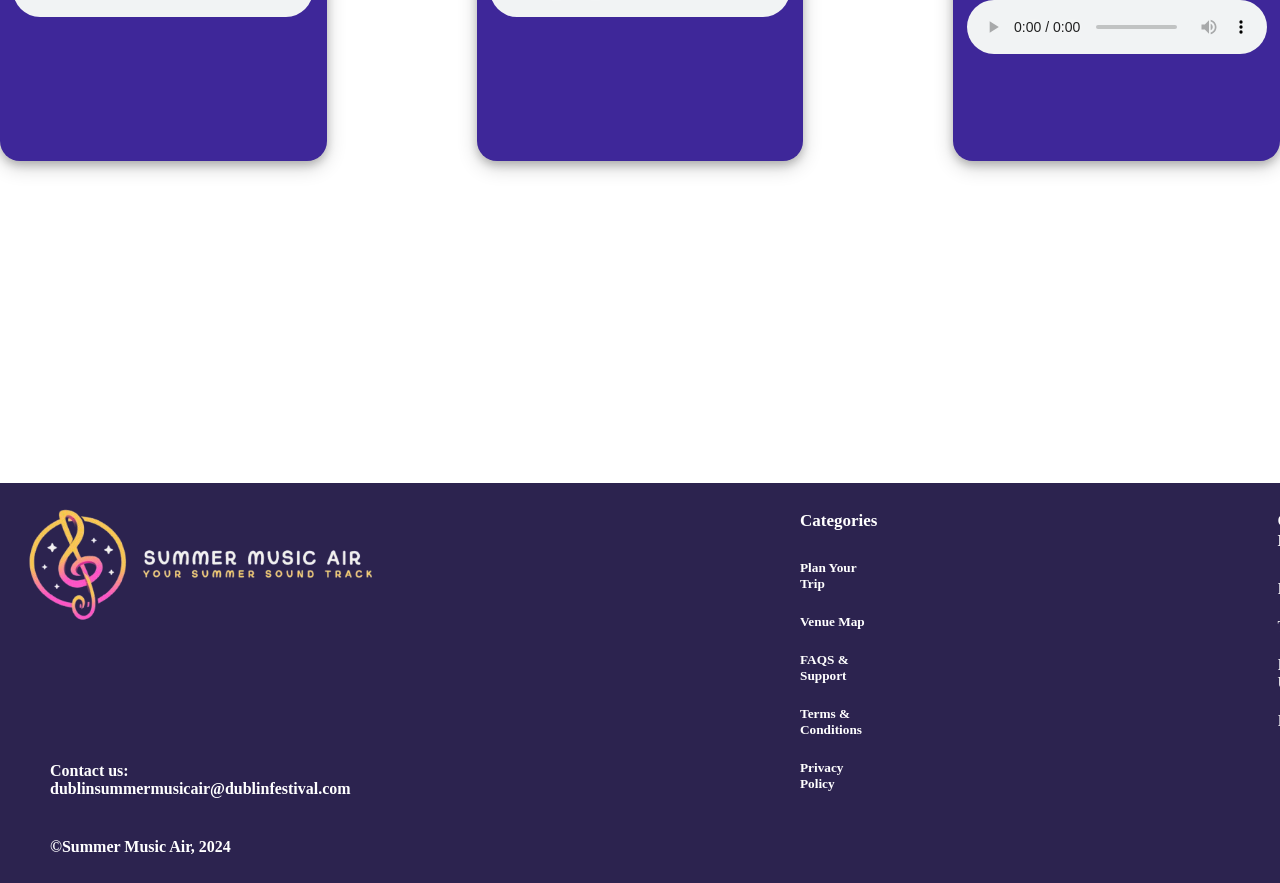
==== commit 4bd2708f: "commented my code" ====
--- a/Public/Index.html
+++ b/Public/Index.html
@@ -14,7 +14,7 @@
     <div class="Nav-Bar-Box">
         <!-- <img  id="logo" src="/Assets/Images/logo.png" alt=""> -->     
             <a href="../Public/Index.html">
-                <img  id="logo" src="../Assets/Images/logo.png" alt="">
+                <img  id="logo" src="../Assets/Images/logo.png" alt="summer music air logo">
             </a>
         <div class="Nav-Bar-Buttons-Container">
              <a  id="ticket-button" class="Nav-Bar-Buttons"href="../Public/tickets.html">Tickets</a>
@@ -26,13 +26,14 @@
     <!-- hero section -->
 
     <div class="heroBox">
+        <!-- a container to keep of of the hero content in the same place togehter -->
         <div class="heroimgContainer">
             <h1 id="t1" class="heroText">Summer Music Air</h1>
             <h3 id="t2" class="heroText">your sound track</h3>
             <h2 id="t3" class="heroText">to a Dublin Summer</h2>
             <h4 id="t4" class="heroText">Dates July 17th - 19th July 2026</h4>
              <button id="scrollToView" onclick="window.scrollTo({top: 1000, behaviour: 'smooth'}); "class="button">Explore Festival</button>
-            <img id="heroImg" src="../Assets/Images/heroImg.jpg" alt="">
+            <img id="heroImg" src="../Assets/Images/heroImg.jpg" alt="a image of people waving their arms to the beat of a song while over looking a stage">
         </div>
 
     </div>
@@ -49,9 +50,9 @@
                 We were founded on the simple idea that summer nights in Ireland deserve a soundtrack of unforgettable energy, world-class  performers, and community spirit.
             </article>
         </div>
-      
+      <!-- a section container to keep each section together -->
         <div class="section1-img-box">
-            <img id="sec1Img" src="../Assets/Images/couple.jpg" alt="">
+            <img id="sec1Img" src="../Assets/Images/couple.jpg" alt=" a couple holding each other, one holding a beer and the other pointing">
         </div>
 
         <div class="section2-box">
@@ -65,7 +66,7 @@
         </div>
 
              <div class="section2-img-box">
-                <img id="sec2Img" src="../Assets/Images/teambuilding.jpg" alt="">
+                <img id="sec2Img" src="../Assets/Images/teambuilding.jpg" alt="two girls having fun at the concert">
              </div>
 
              <h2 id="endingText">Come join us to be part of Dublin’s next great music legacy. <br> This is your summer track.</h2>
@@ -79,7 +80,7 @@
     <div class="Line-Up-Box">
         <div class="lineUpContainer">
             <div class="lineup-box-image">
-                <img id="lineup-image1" src="../Assets/Images/fontainesGroup.png" alt="">
+                <img id="lineup-image1" src="../Assets/Images/fontainesGroup.png" alt="a picture of the Fontaines D.C Group members">
                 
             </div>
             <div class="line-up-text-box">
@@ -91,7 +92,7 @@
 
         <div class="lineUpContainer">
             <div class="lineup-box-image">
-                <img id="lineup-box-image2" src="../Assets/Images/articMonkeys.webp" alt="">
+                <img id="lineup-box-image2" src="../Assets/Images/articMonkeys.webp" alt="a picute of the artic Monkeys Group members">
             </div>
             <div class="line-up-text-box">
                 <h2  class="lineupText" >ARTIC MONKEYS</h2>
@@ -101,7 +102,7 @@
 
         <div class="lineUpContainer">
             <div class="lineup-box-image">
-                <img id="lineup-box-image3" src="../Assets/Images/rosinMurphy.webp" alt="">
+                <img id="lineup-box-image3" src="../Assets/Images/rosinMurphy.webp" alt="a picture of the singer rosin murphy">
             </div>
             <div class="line-up-text-box">
                 <h2 class="lineupText" >ROSIN MURPHY</h2>
@@ -119,8 +120,9 @@
                  <div class="top-songs-text-box">
                         <h1 class="top-songs-text">Starburster</h1>
                         <h2>FONTAINES D.C</h2>
+                        <!-- the cd build -->
                          <div class="cd">
-                            <img class="cd-img" src="../Assets/Images/romanceAlbum.jpg" alt="">
+                            <img class="cd-img" src="../Assets/Images/romanceAlbum.jpg" alt="a cd image of the album romance">
                             <div class="cd-middle">
                                 <div class="cd-inner-middle"></div>
                             </div>
@@ -131,14 +133,14 @@
                  </div>
                  
             </div>
-
+            
             <div class="topSongsContainer">
                  <div class="top-songs-text-box">
                         <h1 class="top-songs-text">I Wanna Be Yours</h1>
                         <h2>ARTIC MONKEYS</h2>
                         <div class="cd-container">
                             <div class="cd">
-                                <img class="cd-img" src="../Assets/Images/articMonkeysAlbum.jpeg" alt="">
+                                <img class="cd-img" src="../Assets/Images/articMonkeysAlbum.jpeg" alt="a cd with the image of the album AM">
                                 <div class="cd-middle">
                                     <div class="cd-inner-middle"></div>
                                 </div>
@@ -155,7 +157,7 @@
                         <h1 class="top-songs-text">Ramalama (Bang Bang)</h1>
                         <h2>ROSIN MURPHY</h2>
                         <div class="cd">
-                            <img class="cd-img" src="../Assets/Images/rosinAlbum.webp" alt="">
+                            <img class="cd-img" src="../Assets/Images/rosinAlbum.webp" alt="a cd with the image of rosin murphys album photo">
                               <div class="cd-middle">
                                     <div class="cd-inner-middle"></div>
                                 </div>
@@ -177,7 +179,7 @@
 
         <footer class="footer-container">
             <div class="socialMediaContainer">
-                <img id="footerLogo" src="../Assets/Images/logo.png" alt="">
+                <img id="footerLogo" src="../Assets/Images/logo.png" alt="summer music air logo">
                 <h5 id="contact">Contact us: dublinsummermusicair@dublinfestival.com</h5>
             <h5 id="copyright">©Summer Music Air, 2024</h5>
             </div>
